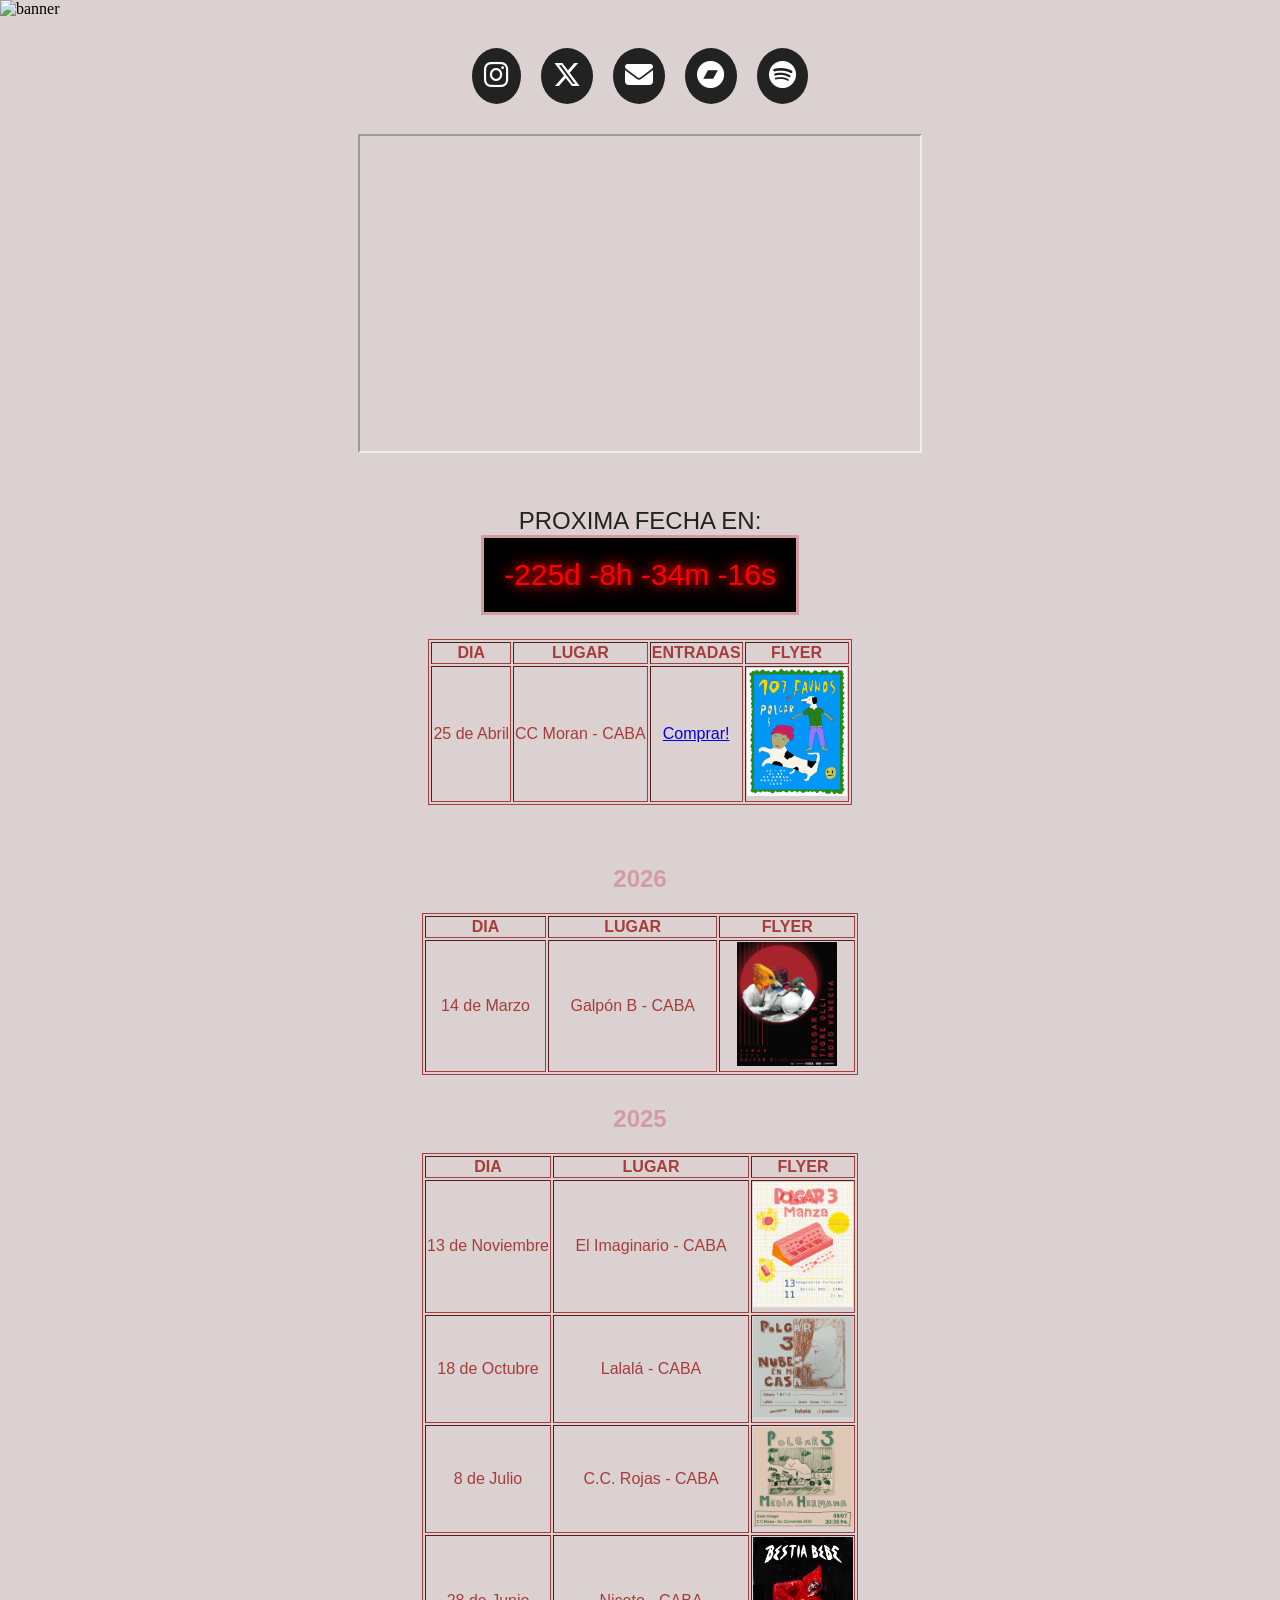
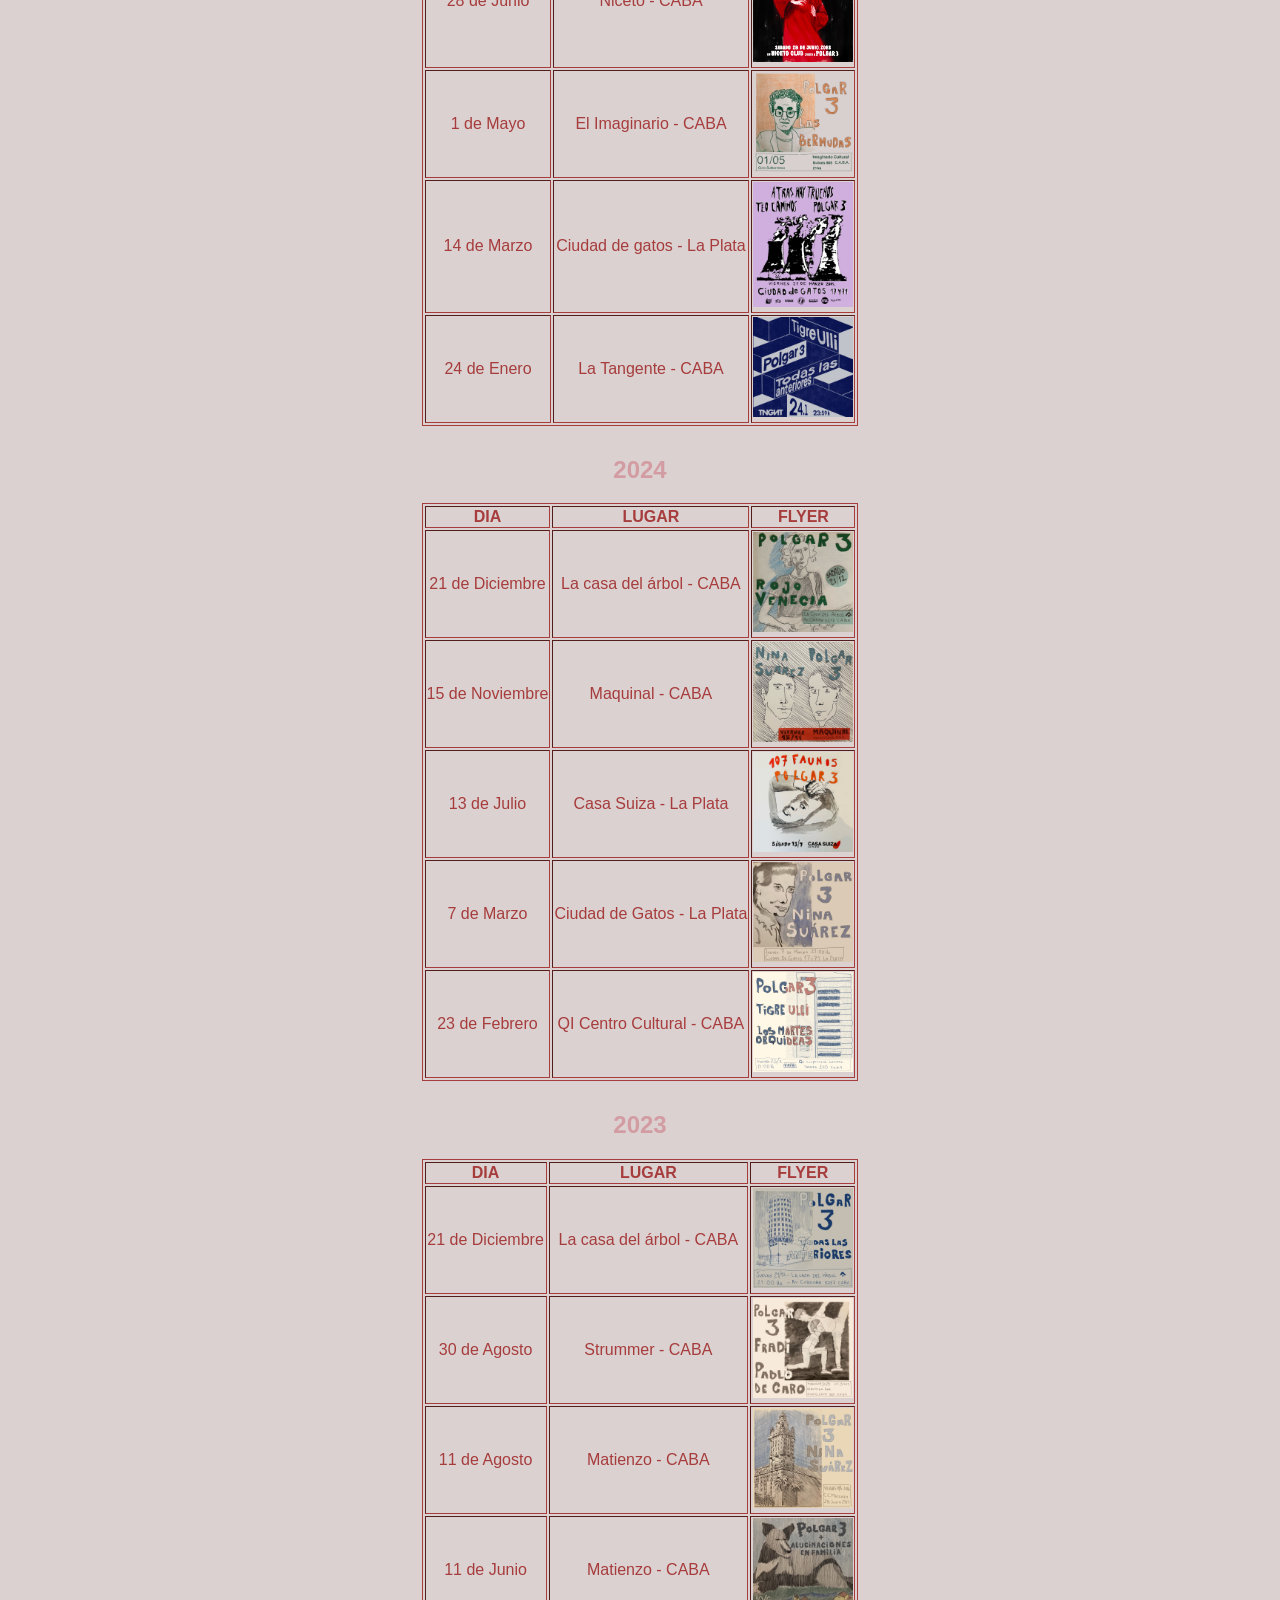
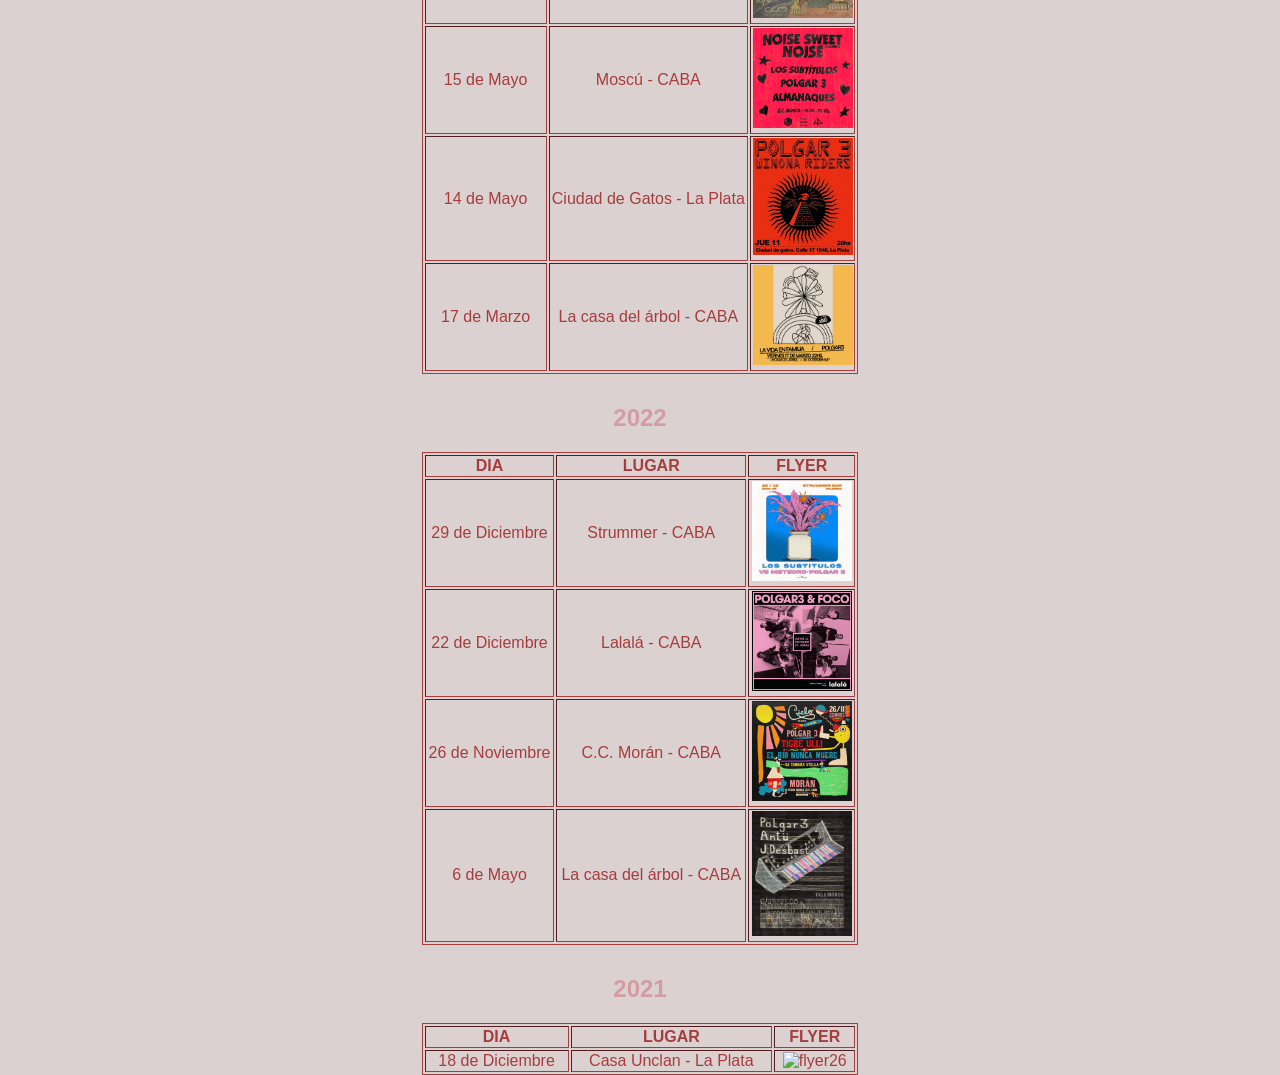
==== index2.html @ f1bb456d "sumé 2022 y 2021" ====
<!DOCTYPE html>
<html lang="en">

<head>
    <meta charset="UTF-8">
    <meta name="viewport" content="width=device-width, initial-scale=1.0">
    <title>Polgar 3</title>
    <link rel="stylesheet" href="estilo2.css">
    <link rel="stylesheet" href="https://cdnjs.cloudflare.com/ajax/libs/font-awesome/6.5.0/css/all.min.css">

</head>

<body>
    <script src="script.js"></script>
    <div>
        <img id="banner" src="banner.JPG" alt="banner">
    </div>

    <div class="redes">
        <a href="https://instagram.com/polgar.tres" target="_blank">
            <i class="fa-brands fa-instagram"></i>
        </a>

        <a href="https://twitter.com/polgar_tres" target="_blank">
            <i class="fa-brands fa-x-twitter"></i>
        </a>

        <a target="_blank" href="index3.html">
            <i class="fa-solid fa-envelope"></i>
        </a>

        <a href="https://polgar3.bandcamp.com/" target="_blank">
            <i class="fa-brands fa-bandcamp"></i>
        </a>

        <a href="https://open.spotify.com/intl-es/artist/4hxR47IyeYpcmrfyCeu3Ju?si=xn0Z8cUGRyeWG4_agH5LMQ"
            target="_blank">
            <i class="fa-brands fa-spotify"></i>
        </a>
    </div>


    <div class="video">

        <iframe id="video" width="560" height="315"
            src="https://www.youtube.com/embed/A4VHdxtrrbM?si=XkeMGormTOlFQx0K"></iframe>

    </div>

    <div class="proxfechas">


        <p>PROXIMA FECHA EN: <span id="contador"></span></p>

        <table border="1" id="tabla">
            <thead>
                <th>DIA</th>
                <th>LUGAR</th>
                <th>ENTRADAS</th>
                <th>FLYER</th>

            </thead>
            <tbody>
                <td>25 de Abril</td>
                <td>CC Moran - CABA</td>
                <td><a target="_blank"
                        href="https://www.passline.com/eventos/107-faunos-polgar-3-musica?srsltid=AfmBOopnYFpbK3uoyn1rzU42f7nCOIQOKu0QcytDnuz6iY1GU3OTq15E">Comprar!</a>
                </td>
                <td><img class="flyer" src="flyer.jpeg" alt="flyer"></td>
            </tbody>
        </table>
    </div>

    <div class="fechasanteriores">
        <h2>2026</h2>
        <table border="1" id="tabla">
            <thead>
                <th>DIA</th>
                <th>LUGAR</th>
                <th>FLYER</th>

            </thead>
            <tbody>
                <td>14 de Marzo</td>
                <td>Galpón B - CABA</td>
                <td><img class="flyer2" src="flyer2.JPG" alt="flyer2"></td>
            </tbody>
        </table>

        <h2>2025</h2>
        <table border="1" id="tabla">
            <thead>
                <th>DIA</th>
                <th>LUGAR</th>
                <th>FLYER</th>
            </thead>
            <tbody>
                <tr>
                    <td>13 de Noviembre</td>
                    <td>El Imaginario - CABA</td>
                    <td><img class="flyer3" src="flyer3.JPG" alt="flyer3"></td>
                </tr>
                <tr>
                    <td>18 de Octubre</td>
                    <td>Lalalá - CABA</td>
                    <td><img class="flyer4" src="flyer4.jpeg" alt="flyer4"></td>
                </tr>
                <tr>
                    <td>8 de Julio</td>
                    <td>C.C. Rojas - CABA</td>
                    <td><img class="flyer5" src="flyer5.png" alt="flyer5"></td>
                </tr>
                <tr>
                    <td>28 de Junio</td>
                    <td>Niceto - CABA</td>
                    <td><img class="flyer6" src="flyer6.JPG" alt="flyer6"></td>
                </tr>
                <tr>
                    <td>1 de Mayo</td>
                    <td>El Imaginario - CABA</td>
                    <td><img class="flyer7" src="flyer7.JPG" alt="flyer7"></td>
                </tr>
                <tr>
                    <td>14 de Marzo</td>
                    <td>Ciudad de gatos - La Plata</td>
                    <td><img class="flyer8" src="flyer8.JPG" alt="flyer8"></td>
                </tr>
                <tr>
                    <td>24 de Enero</td>
                    <td>La Tangente - CABA</td>
                    <td><img class="flyer9" src="flyer9.JPG" alt="flyer9"></td>
                </tr>
            </tbody>
        </table>

        <h2>2024</h2>
        <table border="1" id="tabla">
            <thead>
                <th>DIA</th>
                <th>LUGAR</th>
                <th>FLYER</th>
            </thead>
            <tbody>
                <tr>
                    <td>21 de Diciembre</td>
                    <td>La casa del árbol - CABA</td>
                    <td><img class="flyer10" src="flyer10.PNG" alt="flyer10"></td>
                </tr>
                <tr>
                    <td>15 de Noviembre</td>
                    <td>Maquinal - CABA</td>
                    <td><img class="flyer11" src="flyer11.PNG" alt="flyer11"></td>
                </tr>
                <tr>
                    <td>13 de Julio</td>
                    <td>Casa Suiza - La Plata</td>
                    <td><img class="flyer12" src="flyer12.PNG" alt="flyer12"></td>
                </tr>
                <tr>
                    <td>7 de Marzo</td>
                    <td>Ciudad de Gatos - La Plata</td>
                    <td><img class="flyer13" src="flyer13.PNG" alt="flyer13"></td>
                </tr>
                <tr>
                    <td>23 de Febrero</td>
                    <td>QI Centro Cultural - CABA</td>
                    <td><img class="flyer14" src="flyer14.PNG" alt="flyer14"></td>
                </tr>
            </tbody>
        </table>

        <h2>2023</h2>
        <table border="1" id="tabla">
            <thead>
                <th>DIA</th>
                <th>LUGAR</th>
                <th>FLYER</th>
            </thead>
            <tbody>
                <tr>
                    <td>21 de Diciembre</td>
                    <td>La casa del árbol - CABA</td>
                    <td><img class="flyer15" src="flyer15.PNG" alt="flyer15"></td>
                </tr>
                <tr>
                    <td>30 de Agosto</td>
                    <td>Strummer - CABA</td>
                    <td><img class="flyer16" src="flyer16.JPG" alt="flyer16"></td>
                </tr>
                <tr>
                    <td>11 de Agosto</td>
                    <td>Matienzo - CABA</td>
                    <td><img class="flyer17" src="flyer17.PNG" alt="flyer17"></td>
                </tr>
                <tr>
                    <td>11 de Junio</td>
                    <td>Matienzo - CABA</td>
                    <td><img class="flyer18" src="flyer18.PNG" alt="flyer18"></td>
                </tr>
                <tr>
                    <td>15 de Mayo</td>
                    <td>Moscú - CABA</td>
                    <td><img class="flyer19" src="flyer19.JPG" alt="flyer19"></td>
                </tr><tr>
                    <td>14 de Mayo</td>
                    <td>Ciudad de Gatos - La Plata</td>
                    <td><img class="flyer20" src="flyer20.JPG" alt="flyer20"></td>            
                </tr>
                </tr><tr>
                    <td>17 de Marzo</td>
                    <td>La casa del árbol - CABA</td>
                    <td><img class="flyer21" src="flyer21.JPG" alt="flyer21"></td>            
                </tr>
            </tbody>
            </table>

            <h2>2022</h2>
        <table border="1" id="tabla">
            <thead>
                <th>DIA</th>
                <th>LUGAR</th>
                <th>FLYER</th>
            </thead>
            <tbody>
                <tr>
                    <td>29 de Diciembre</td>
                    <td>Strummer - CABA</td>
                    <td><img class="flyer22" src="flyer22.JPG" alt="flyer22"></td>
                </tr>
                <tr>
                    <td>22 de Diciembre</td>
                    <td>Lalalá - CABA</td>
                    <td><img class="flyer23" src="flyer23.JPG" alt="flyer23"></td>
                </tr>
                <tr>
                    <td>26 de Noviembre</td>
                    <td>C.C. Morán - CABA</td>
                    <td><img class="flyer24" src="flyer24.JPG" alt="flyer24"></td>
                </tr><tr>
                    <td>6 de Mayo</td>
                    <td>La casa del árbol - CABA</td>
                    <td><img class="flyer25" src="flyer25.JPG" alt="flyer25"></td>            
                </tr>
            </tbody>
            </table>
        <h2>2021</h2>
        <table border="1" id="tabla">
            <thead>
                <th>DIA</th>
                <th>LUGAR</th>
                <th>FLYER</th>
            </thead>
            <tbody>
                <tr>
                    <td>18 de Diciembre</td>
                    <td>Casa Unclan - La Plata</td>
                    <td><img class="flyer26" src="flyer26.JPG" alt="flyer26"></td>
                </tr>
                </tbody>
            </table>

    </div>


</body>

</html>
---- estilo2.css ----
body{
    background-color: rgb(219, 209, 209);
    margin: 0;
}
#banner{
  width: 100%;
  height: 180px;
}

.redes{
    display:flex;
    justify-content:center;
    gap:20px;
    margin-top:30px;
}

.redes a{
    font-size:28px;
    color:white;
    text-decoration:none;
    background:#222;
    padding:12px;
    border-radius:50%;
    transition:0.3s;
}

.redes a:hover{
    transform:scale(1.2);
    background:#ff4c60;
}

.video{
    display: flex;
    justify-content: center;
    margin-top: 30px;   
}
.proxfechas{
    display: grid;
    place-content: center;
    color: #ff4c60;
    margin-top: 30px;

}
h2{
    font-family: 'Franklin Gothic Medium', 'Arial Narrow', Arial, sans-serif;
    display: grid;
    place-content: center;
    color: #d39ca3;
    margin-top: 30px;
}
p{
    display: grid;
    place-content: center;
    place-items: center;
    font-family: 'Franklin Gothic Medium', 'Arial Narrow', Arial, sans-serif;
    font-size: x-large;
    color: #222;
}
.fechasanteriores{
    display: grid;
    place-content: center;
    color: #ff4c60;
    margin-top: 30px;
}
#tabla{
    color: rgb(167, 60, 60);
    text-align: center;
    border: 1px solid rgb(167, 60, 60);
    font-family: 'Franklin Gothic Medium', 'Arial Narrow', Arial, sans-serif;
}
.flyer, .flyer1, .flyer2, .flyer3, .flyer4, .flyer5, .flyer6, .flyer7, .flyer8, .flyer9, .flyer10, .flyer11, .flyer12, .flyer13, .flyer14, .flyer15, .flyer16, .flyer17, .flyer18, .flyer19, .flyer20, .flyer21, .flyer22, .flyer23, .flyer24, .flyer25, .flyer26{
    width: 100px;
    height: auto;
    transition: 0.3s ease;
}
.flyer:hover, .flyer2:hover, .flyer3:hover, .flyer4:hover, .flyer5:hover, .flyer6:hover, .flyer7:hover, .flyer8:hover, .flyer9:hover, .flyer10:hover, .flyer11:hover, .flyer12:hover, .flyer13:hover, .flyer14:hover, .flyer15:hover, .flyer16:hover, .flyer17:hover, .flyer18:hover, .flyer19:hover, .flyer20:hover, .flyer21:hover, .flyer22:hover, .flyer23:hover, .flyer24:hover, .flyer25:hover, .flyer26:hover {
  transform: scale(4);
}

#contador {
  font-size: 30px;
  color: #d39ca3;
  background: rgb(0, 0, 0);
  padding: 20px;
  text-align: center;
  border: 3px solid #d39ca3;
  font-family: 'Franklin Gothic Medium', 'Arial Narrow', Arial, sans-serif;
  color: #ff0000;
  text-shadow: 0 0 10px red, 0 0 20px red;
}
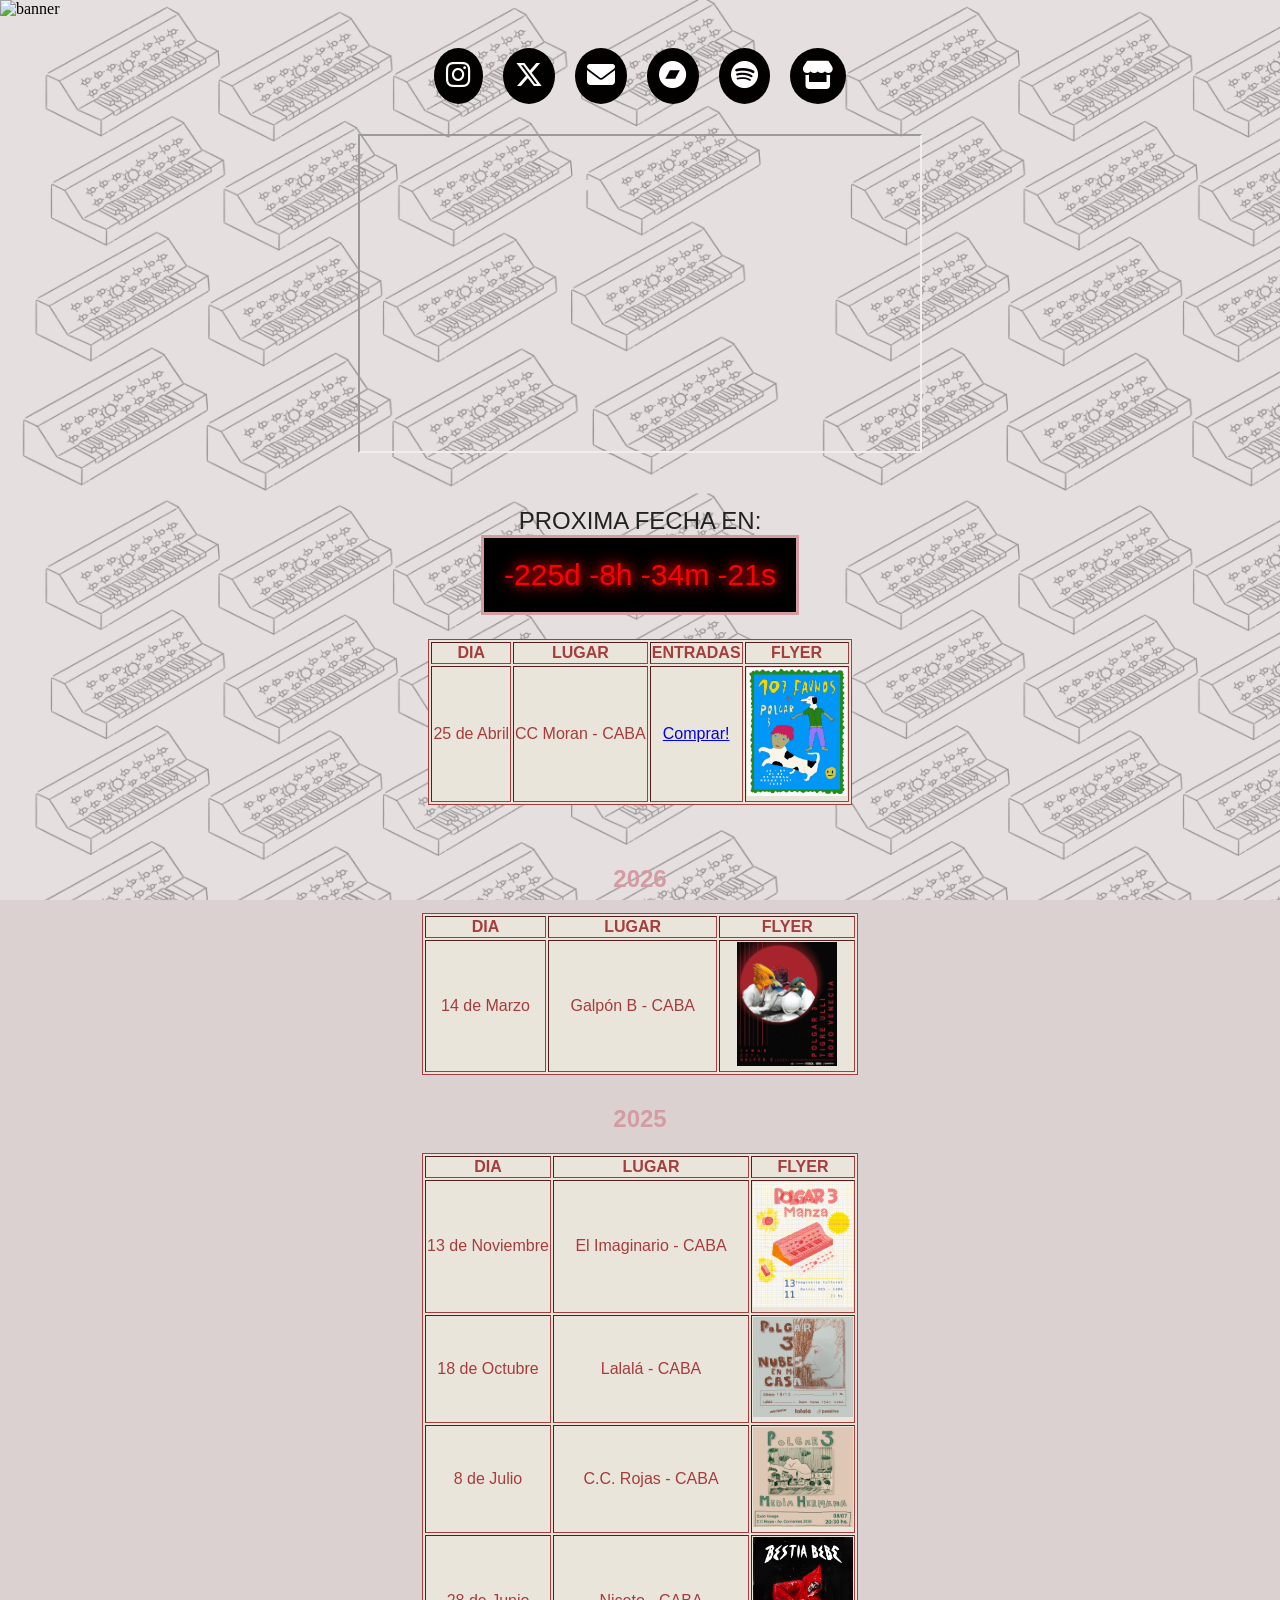
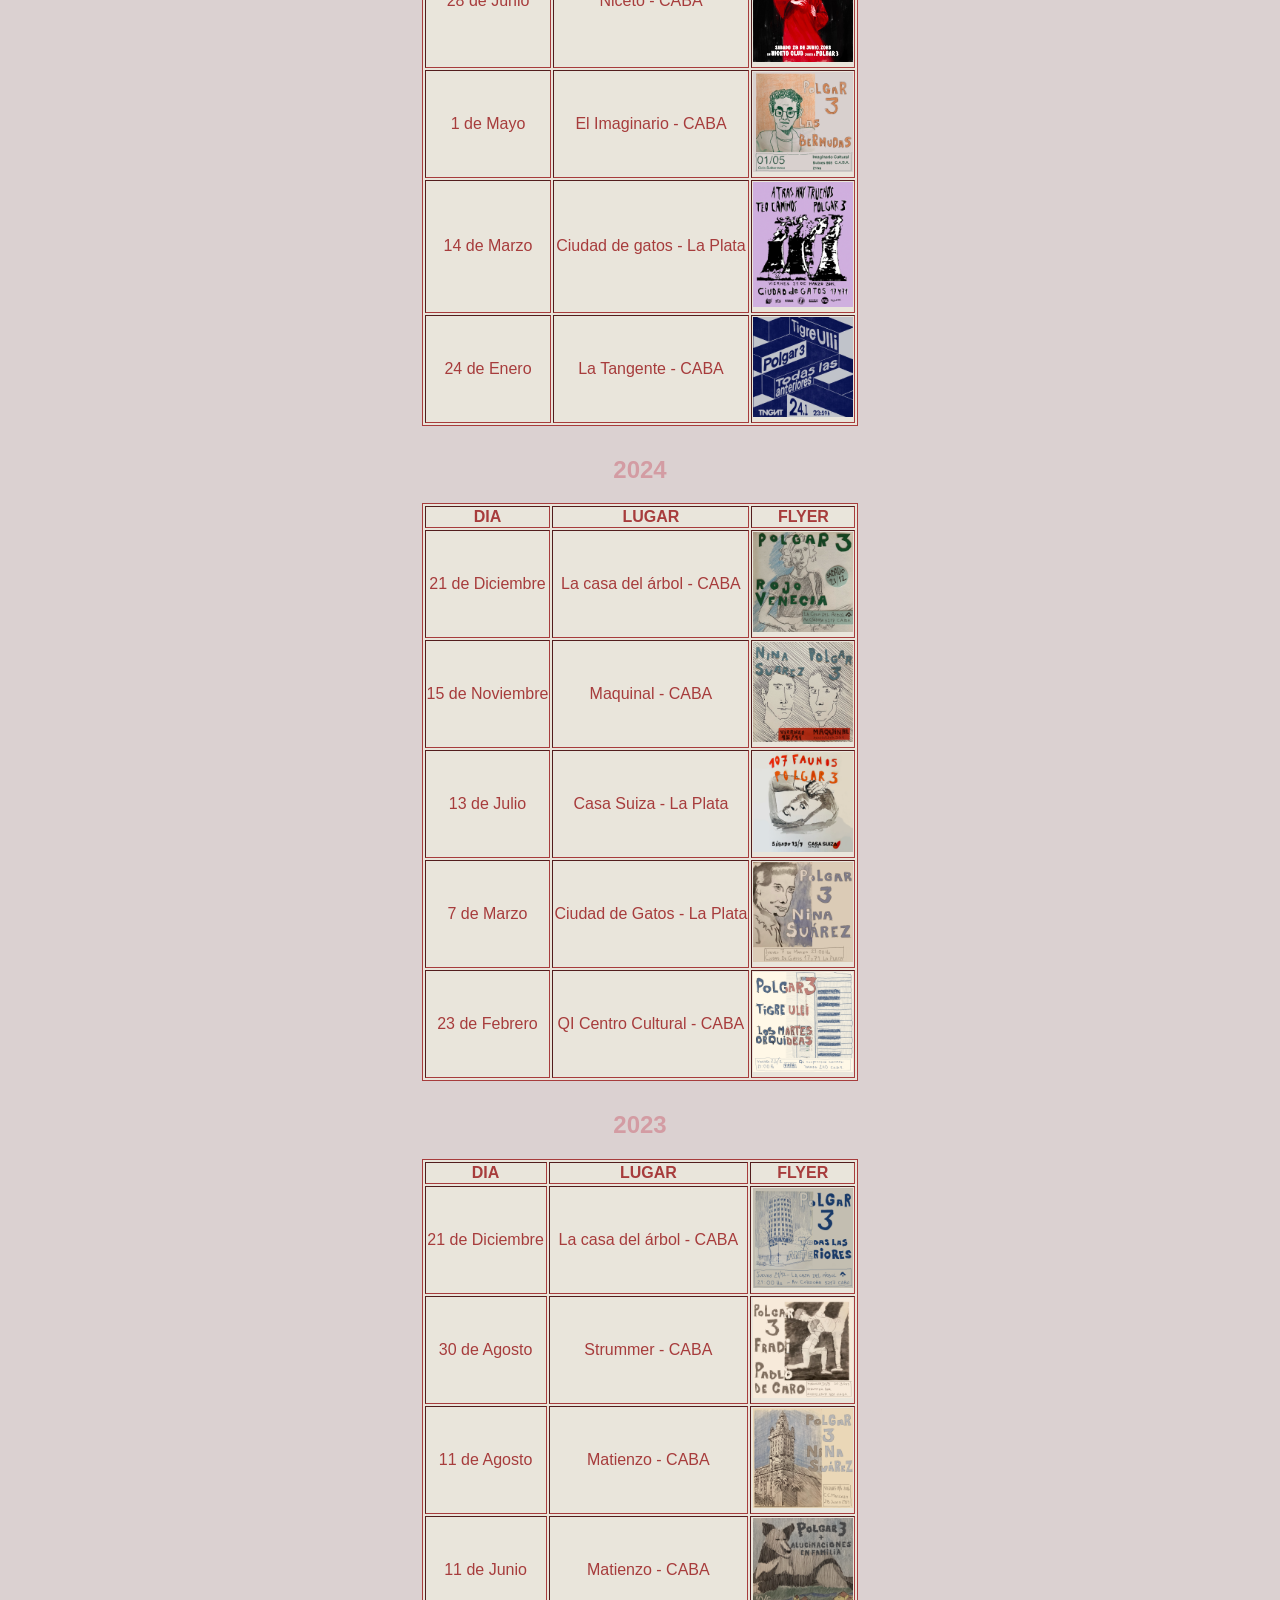
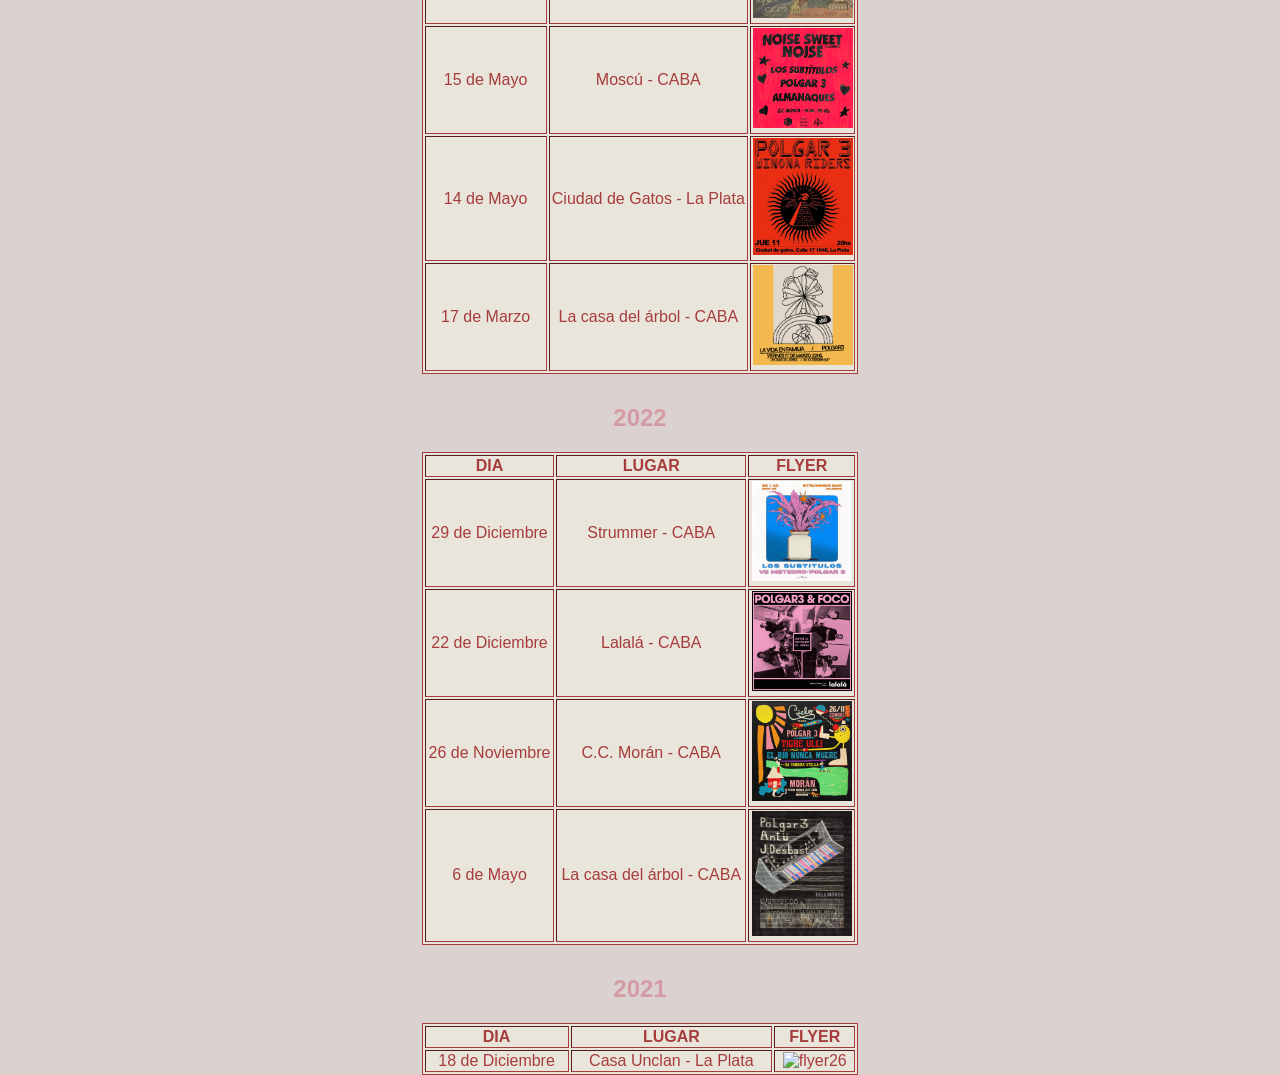
==== commit ebd075ec: "inicio tienda virtual" ====
--- a/index2.html
+++ b/index2.html
@@ -37,6 +37,9 @@
             target="_blank">
             <i class="fa-brands fa-spotify"></i>
         </a>
+        <a href="merch.html" target="_blank">
+        <i class="fa-solid fa-store"></i>
+    </a>
     </div>
 
 
--- a/estilo2.css
+++ b/estilo2.css
@@ -1,54 +1,69 @@
-body{
+body {
     background-color: rgb(219, 209, 209);
-    margin: 0;
+    margin: 0;    
+    background-attachment: fixed;
 }
-#banner{
-  width: 100%;
-  height: 180px;
+body::before {
+  content: "";
+  position: fixed;
+  inset: 0;
+  background-image: url("background.jpg");
+  background-repeat: repeat;
+  background-size: 800px;
+  opacity: 0.3; 
+  z-index: -1;
 }
 
-.redes{
-    display:flex;
-    justify-content:center;
-    gap:20px;
-    margin-top:30px;
+#banner {
+    width: 100%;
+    height: 180px;
 }
 
-.redes a{
-    font-size:28px;
-    color:white;
-    text-decoration:none;
-    background:#222;
-    padding:12px;
-    border-radius:50%;
-    transition:0.3s;
+.redes {
+    display: flex;
+    justify-content: center;
+    gap: 20px;
+    margin-top: 30px;
 }
 
-.redes a:hover{
-    transform:scale(1.2);
-    background:#ff4c60;
+.redes a {
+    font-size: 28px;
+    color: white;
+    text-decoration: none;
+    background: #030000;
+    padding: 12px;
+    border-radius: 50%;
+    transition: 0.3s;
 }
 
-.video{
+.redes a:hover {
+    transform: scale(1.2);
+    background: #ff4c60;
+}
+
+.video {
     display: flex;
     justify-content: center;
-    margin-top: 30px;   
+    margin-top: 30px;
 }
-.proxfechas{
+
+.proxfechas {
     display: grid;
     place-content: center;
     color: #ff4c60;
     margin-top: 30px;
 
 }
-h2{
+
+h2 {
     font-family: 'Franklin Gothic Medium', 'Arial Narrow', Arial, sans-serif;
     display: grid;
     place-content: center;
     color: #d39ca3;
     margin-top: 30px;
 }
-p{
+
+p {
     display: grid;
     place-content: center;
     place-items: center;
@@ -56,35 +71,91 @@
     font-size: x-large;
     color: #222;
 }
-.fechasanteriores{
+
+.fechasanteriores {
     display: grid;
     place-content: center;
     color: #ff4c60;
     margin-top: 30px;
 }
-#tabla{
+
+#tabla {
+    background-color: rgb(233, 229, 219);
     color: rgb(167, 60, 60);
     text-align: center;
     border: 1px solid rgb(167, 60, 60);
     font-family: 'Franklin Gothic Medium', 'Arial Narrow', Arial, sans-serif;
 }
-.flyer, .flyer1, .flyer2, .flyer3, .flyer4, .flyer5, .flyer6, .flyer7, .flyer8, .flyer9, .flyer10, .flyer11, .flyer12, .flyer13, .flyer14, .flyer15, .flyer16, .flyer17, .flyer18, .flyer19, .flyer20, .flyer21, .flyer22, .flyer23, .flyer24, .flyer25, .flyer26{
+
+.flyer,
+.flyer1,
+.flyer2,
+.flyer3,
+.flyer4,
+.flyer5,
+.flyer6,
+.flyer7,
+.flyer8,
+.flyer9,
+.flyer10,
+.flyer11,
+.flyer12,
+.flyer13,
+.flyer14,
+.flyer15,
+.flyer16,
+.flyer17,
+.flyer18,
+.flyer19,
+.flyer20,
+.flyer21,
+.flyer22,
+.flyer23,
+.flyer24,
+.flyer25,
+.flyer26 {
     width: 100px;
     height: auto;
     transition: 0.3s ease;
 }
-.flyer:hover, .flyer2:hover, .flyer3:hover, .flyer4:hover, .flyer5:hover, .flyer6:hover, .flyer7:hover, .flyer8:hover, .flyer9:hover, .flyer10:hover, .flyer11:hover, .flyer12:hover, .flyer13:hover, .flyer14:hover, .flyer15:hover, .flyer16:hover, .flyer17:hover, .flyer18:hover, .flyer19:hover, .flyer20:hover, .flyer21:hover, .flyer22:hover, .flyer23:hover, .flyer24:hover, .flyer25:hover, .flyer26:hover {
-  transform: scale(4);
+
+.flyer:hover,
+.flyer2:hover,
+.flyer3:hover,
+.flyer4:hover,
+.flyer5:hover,
+.flyer6:hover,
+.flyer7:hover,
+.flyer8:hover,
+.flyer9:hover,
+.flyer10:hover,
+.flyer11:hover,
+.flyer12:hover,
+.flyer13:hover,
+.flyer14:hover,
+.flyer15:hover,
+.flyer16:hover,
+.flyer17:hover,
+.flyer18:hover,
+.flyer19:hover,
+.flyer20:hover,
+.flyer21:hover,
+.flyer22:hover,
+.flyer23:hover,
+.flyer24:hover,
+.flyer25:hover,
+.flyer26:hover {
+    transform: scale(4);
 }
 
 #contador {
-  font-size: 30px;
-  color: #d39ca3;
-  background: rgb(0, 0, 0);
-  padding: 20px;
-  text-align: center;
-  border: 3px solid #d39ca3;
-  font-family: 'Franklin Gothic Medium', 'Arial Narrow', Arial, sans-serif;
-  color: #ff0000;
-  text-shadow: 0 0 10px red, 0 0 20px red;
+    font-size: 30px;
+    color: #d39ca3;
+    background: rgb(0, 0, 0);
+    padding: 20px;
+    text-align: center;
+    border: 3px solid #d39ca3;
+    font-family: 'Franklin Gothic Medium', 'Arial Narrow', Arial, sans-serif;
+    color: #ff0000;
+    text-shadow: 0 0 10px red, 0 0 20px red;
 }
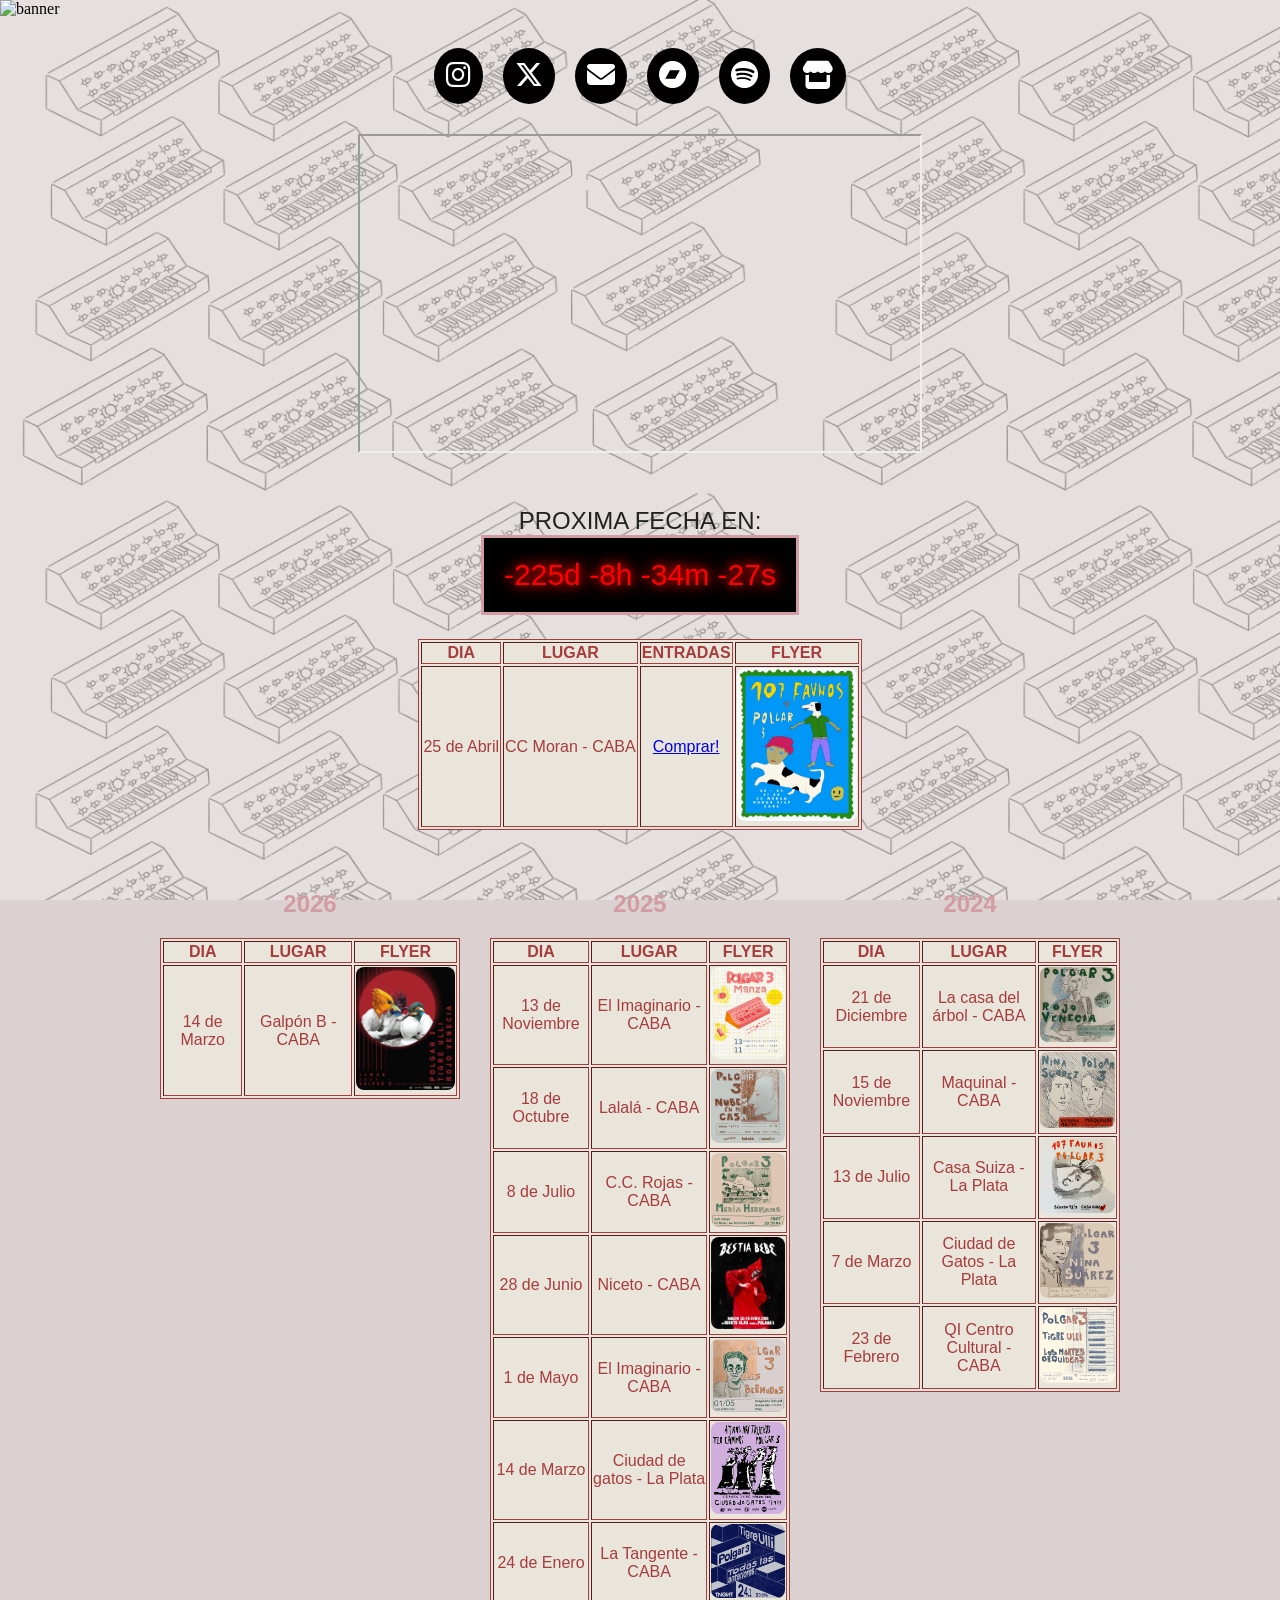
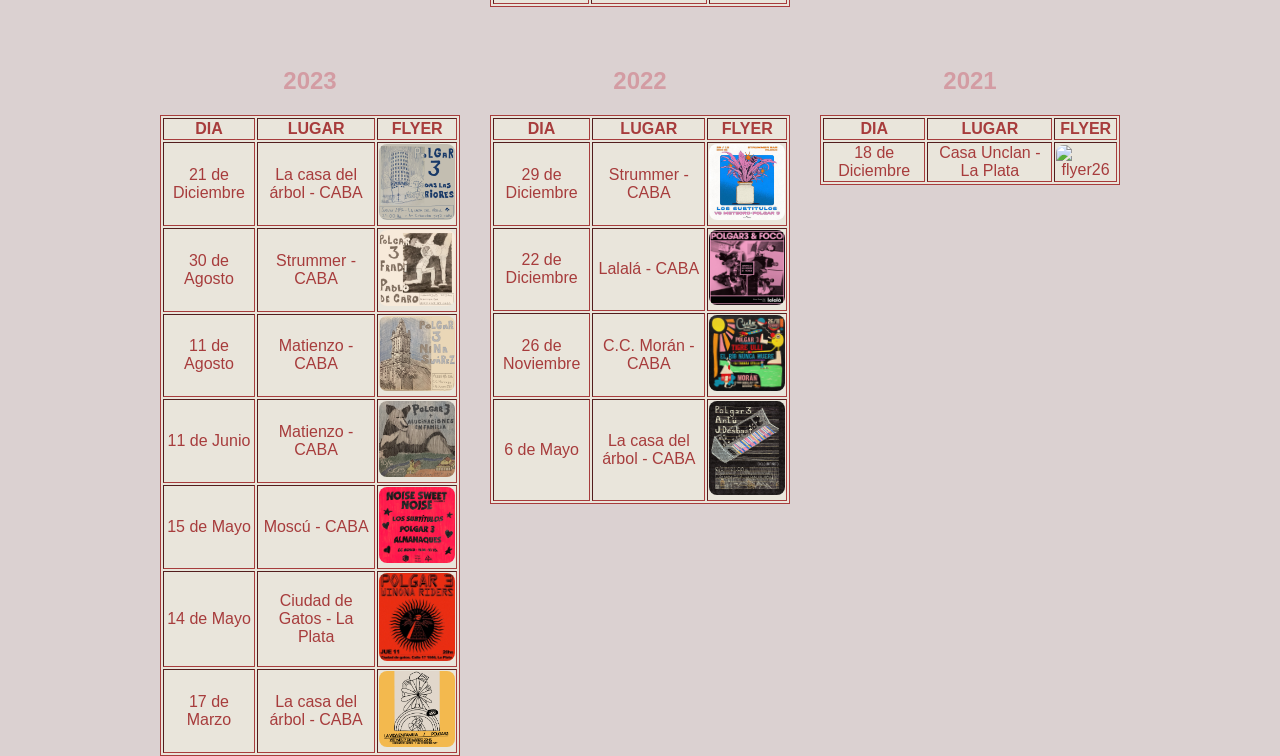
==== commit 4cf09c39: "modificacion tabla" ====
--- a/index2.html
+++ b/index2.html
@@ -38,8 +38,8 @@
             <i class="fa-brands fa-spotify"></i>
         </a>
         <a href="merch.html" target="_blank">
-        <i class="fa-solid fa-store"></i>
-    </a>
+            <i class="fa-solid fa-store"></i>
+        </a>
     </div>
 
 
@@ -75,194 +75,213 @@
     </div>
 
     <div class="fechasanteriores">
-        <h2>2026</h2>
-        <table border="1" id="tabla">
-            <thead>
-                <th>DIA</th>
-                <th>LUGAR</th>
-                <th>FLYER</th>
-
-            </thead>
-            <tbody>
-                <td>14 de Marzo</td>
-                <td>Galpón B - CABA</td>
-                <td><img class="flyer2" src="flyer2.JPG" alt="flyer2"></td>
-            </tbody>
-        </table>
-
-        <h2>2025</h2>
-        <table border="1" id="tabla">
-            <thead>
-                <th>DIA</th>
-                <th>LUGAR</th>
-                <th>FLYER</th>
-            </thead>
-            <tbody>
-                <tr>
-                    <td>13 de Noviembre</td>
-                    <td>El Imaginario - CABA</td>
-                    <td><img class="flyer3" src="flyer3.JPG" alt="flyer3"></td>
-                </tr>
-                <tr>
-                    <td>18 de Octubre</td>
-                    <td>Lalalá - CABA</td>
-                    <td><img class="flyer4" src="flyer4.jpeg" alt="flyer4"></td>
-                </tr>
-                <tr>
-                    <td>8 de Julio</td>
-                    <td>C.C. Rojas - CABA</td>
-                    <td><img class="flyer5" src="flyer5.png" alt="flyer5"></td>
-                </tr>
-                <tr>
-                    <td>28 de Junio</td>
-                    <td>Niceto - CABA</td>
-                    <td><img class="flyer6" src="flyer6.JPG" alt="flyer6"></td>
-                </tr>
-                <tr>
-                    <td>1 de Mayo</td>
-                    <td>El Imaginario - CABA</td>
-                    <td><img class="flyer7" src="flyer7.JPG" alt="flyer7"></td>
-                </tr>
-                <tr>
+
+        <div class="bloque">
+            <h2>2026</h2>
+            <table border="1" id="tabla">
+                <thead>
+                    <th>DIA</th>
+                    <th>LUGAR</th>
+                    <th>FLYER</th>
+
+                </thead>
+                <tbody>
                     <td>14 de Marzo</td>
-                    <td>Ciudad de gatos - La Plata</td>
-                    <td><img class="flyer8" src="flyer8.JPG" alt="flyer8"></td>
-                </tr>
-                <tr>
-                    <td>24 de Enero</td>
-                    <td>La Tangente - CABA</td>
-                    <td><img class="flyer9" src="flyer9.JPG" alt="flyer9"></td>
-                </tr>
-            </tbody>
-        </table>
-
-        <h2>2024</h2>
-        <table border="1" id="tabla">
-            <thead>
-                <th>DIA</th>
-                <th>LUGAR</th>
-                <th>FLYER</th>
-            </thead>
-            <tbody>
-                <tr>
-                    <td>21 de Diciembre</td>
-                    <td>La casa del árbol - CABA</td>
-                    <td><img class="flyer10" src="flyer10.PNG" alt="flyer10"></td>
-                </tr>
-                <tr>
-                    <td>15 de Noviembre</td>
-                    <td>Maquinal - CABA</td>
-                    <td><img class="flyer11" src="flyer11.PNG" alt="flyer11"></td>
-                </tr>
-                <tr>
-                    <td>13 de Julio</td>
-                    <td>Casa Suiza - La Plata</td>
-                    <td><img class="flyer12" src="flyer12.PNG" alt="flyer12"></td>
-                </tr>
-                <tr>
-                    <td>7 de Marzo</td>
-                    <td>Ciudad de Gatos - La Plata</td>
-                    <td><img class="flyer13" src="flyer13.PNG" alt="flyer13"></td>
-                </tr>
-                <tr>
-                    <td>23 de Febrero</td>
-                    <td>QI Centro Cultural - CABA</td>
-                    <td><img class="flyer14" src="flyer14.PNG" alt="flyer14"></td>
-                </tr>
-            </tbody>
-        </table>
-
-        <h2>2023</h2>
-        <table border="1" id="tabla">
-            <thead>
-                <th>DIA</th>
-                <th>LUGAR</th>
-                <th>FLYER</th>
-            </thead>
-            <tbody>
-                <tr>
-                    <td>21 de Diciembre</td>
-                    <td>La casa del árbol - CABA</td>
-                    <td><img class="flyer15" src="flyer15.PNG" alt="flyer15"></td>
-                </tr>
-                <tr>
-                    <td>30 de Agosto</td>
-                    <td>Strummer - CABA</td>
-                    <td><img class="flyer16" src="flyer16.JPG" alt="flyer16"></td>
-                </tr>
-                <tr>
-                    <td>11 de Agosto</td>
-                    <td>Matienzo - CABA</td>
-                    <td><img class="flyer17" src="flyer17.PNG" alt="flyer17"></td>
-                </tr>
-                <tr>
-                    <td>11 de Junio</td>
-                    <td>Matienzo - CABA</td>
-                    <td><img class="flyer18" src="flyer18.PNG" alt="flyer18"></td>
-                </tr>
-                <tr>
-                    <td>15 de Mayo</td>
-                    <td>Moscú - CABA</td>
-                    <td><img class="flyer19" src="flyer19.JPG" alt="flyer19"></td>
-                </tr><tr>
-                    <td>14 de Mayo</td>
-                    <td>Ciudad de Gatos - La Plata</td>
-                    <td><img class="flyer20" src="flyer20.JPG" alt="flyer20"></td>            
-                </tr>
-                </tr><tr>
-                    <td>17 de Marzo</td>
-                    <td>La casa del árbol - CABA</td>
-                    <td><img class="flyer21" src="flyer21.JPG" alt="flyer21"></td>            
-                </tr>
-            </tbody>
-            </table>
-
-            <h2>2022</h2>
-        <table border="1" id="tabla">
-            <thead>
-                <th>DIA</th>
-                <th>LUGAR</th>
-                <th>FLYER</th>
-            </thead>
-            <tbody>
-                <tr>
-                    <td>29 de Diciembre</td>
-                    <td>Strummer - CABA</td>
-                    <td><img class="flyer22" src="flyer22.JPG" alt="flyer22"></td>
-                </tr>
-                <tr>
-                    <td>22 de Diciembre</td>
-                    <td>Lalalá - CABA</td>
-                    <td><img class="flyer23" src="flyer23.JPG" alt="flyer23"></td>
-                </tr>
-                <tr>
-                    <td>26 de Noviembre</td>
-                    <td>C.C. Morán - CABA</td>
-                    <td><img class="flyer24" src="flyer24.JPG" alt="flyer24"></td>
-                </tr><tr>
-                    <td>6 de Mayo</td>
-                    <td>La casa del árbol - CABA</td>
-                    <td><img class="flyer25" src="flyer25.JPG" alt="flyer25"></td>            
-                </tr>
-            </tbody>
-            </table>
-        <h2>2021</h2>
-        <table border="1" id="tabla">
-            <thead>
-                <th>DIA</th>
-                <th>LUGAR</th>
-                <th>FLYER</th>
-            </thead>
-            <tbody>
-                <tr>
-                    <td>18 de Diciembre</td>
-                    <td>Casa Unclan - La Plata</td>
-                    <td><img class="flyer26" src="flyer26.JPG" alt="flyer26"></td>
-                </tr>
+                    <td>Galpón B - CABA</td>
+                    <td><img class="flyer2" src="flyer2.JPG" alt="flyer2"></td>
                 </tbody>
-            </table>
-
-    </div>
+                </table>
+             </div>
+
+                <div class="bloque">
+                    <h2>2025</h2>
+                    <table border="1" id="tabla">
+                        <thead>
+                            <th>DIA</th>
+                            <th>LUGAR</th>
+                            <th>FLYER</th>
+                        </thead>
+                        <tbody>
+                            <tr>
+                                <td>13 de Noviembre</td>
+                                <td>El Imaginario - CABA</td>
+                                <td><img class="flyer3" src="flyer3.JPG" alt="flyer3"></td>
+                            </tr>
+                            <tr>
+                                <td>18 de Octubre</td>
+                                <td>Lalalá - CABA</td>
+                                <td><img class="flyer4" src="flyer4.jpeg" alt="flyer4"></td>
+                            </tr>
+                            <tr>
+                                <td>8 de Julio</td>
+                                <td>C.C. Rojas - CABA</td>
+                                <td><img class="flyer5" src="flyer5.png" alt="flyer5"></td>
+                            </tr>
+                            <tr>
+                                <td>28 de Junio</td>
+                                <td>Niceto - CABA</td>
+                                <td><img class="flyer6" src="flyer6.JPG" alt="flyer6"></td>
+                            </tr>
+                            <tr>
+                                <td>1 de Mayo</td>
+                                <td>El Imaginario - CABA</td>
+                                <td><img class="flyer7" src="flyer7.JPG" alt="flyer7"></td>
+                            </tr>
+                            <tr>
+                                <td>14 de Marzo</td>
+                                <td>Ciudad de gatos - La Plata</td>
+                                <td><img class="flyer8" src="flyer8.JPG" alt="flyer8"></td>
+                            </tr>
+                            <tr>
+                                <td>24 de Enero</td>
+                                <td>La Tangente - CABA</td>
+                                <td><img class="flyer9" src="flyer9.JPG" alt="flyer9"></td>
+                            </tr>
+                        </tbody>
+                    </table>
+                </div>
+
+                <div class="bloque">
+                    <h2>2024</h2>
+                    <table border="1" id="tabla">
+                        <thead>
+                            <th>DIA</th>
+                            <th>LUGAR</th>
+                            <th>FLYER</th>
+                        </thead>
+                        <tbody>
+                            <tr>
+                                <td>21 de Diciembre</td>
+                                <td>La casa del árbol - CABA</td>
+                                <td><img class="flyer10" src="flyer10.PNG" alt="flyer10"></td>
+                            </tr>
+                            <tr>
+                                <td>15 de Noviembre</td>
+                                <td>Maquinal - CABA</td>
+                                <td><img class="flyer11" src="flyer11.PNG" alt="flyer11"></td>
+                            </tr>
+                            <tr>
+                                <td>13 de Julio</td>
+                                <td>Casa Suiza - La Plata</td>
+                                <td><img class="flyer12" src="flyer12.PNG" alt="flyer12"></td>
+                            </tr>
+                            <tr>
+                                <td>7 de Marzo</td>
+                                <td>Ciudad de Gatos - La Plata</td>
+                                <td><img class="flyer13" src="flyer13.PNG" alt="flyer13"></td>
+                            </tr>
+                            <tr>
+                                <td>23 de Febrero</td>
+                                <td>QI Centro Cultural - CABA</td>
+                                <td><img class="flyer14" src="flyer14.PNG" alt="flyer14"></td>
+                            </tr>
+                        </tbody>
+                    </table>
+                </div>
+
+
+                <div class="bloque">
+                    <h2>2023</h2>
+                <table border="1" id="tabla">
+                    <thead>
+                        <th>DIA</th>
+                        <th>LUGAR</th>
+                        <th>FLYER</th>
+                    </thead>
+                    <tbody>
+                        <tr>
+                            <td>21 de Diciembre</td>
+                            <td>La casa del árbol - CABA</td>
+                            <td><img class="flyer15" src="flyer15.PNG" alt="flyer15"></td>
+                        </tr>
+                        <tr>
+                            <td>30 de Agosto</td>
+                            <td>Strummer - CABA</td>
+                            <td><img class="flyer16" src="flyer16.JPG" alt="flyer16"></td>
+                        </tr>
+                        <tr>
+                            <td>11 de Agosto</td>
+                            <td>Matienzo - CABA</td>
+                            <td><img class="flyer17" src="flyer17.PNG" alt="flyer17"></td>
+                        </tr>
+                        <tr>
+                            <td>11 de Junio</td>
+                            <td>Matienzo - CABA</td>
+                            <td><img class="flyer18" src="flyer18.PNG" alt="flyer18"></td>
+                        </tr>
+                        <tr>
+                            <td>15 de Mayo</td>
+                            <td>Moscú - CABA</td>
+                            <td><img class="flyer19" src="flyer19.JPG" alt="flyer19"></td>
+                        </tr>
+                        <tr>
+                            <td>14 de Mayo</td>
+                            <td>Ciudad de Gatos - La Plata</td>
+                            <td><img class="flyer20" src="flyer20.JPG" alt="flyer20"></td>
+                        </tr>
+                        </tr>
+                        <tr>
+                            <td>17 de Marzo</td>
+                            <td>La casa del árbol - CABA</td>
+                            <td><img class="flyer21" src="flyer21.JPG" alt="flyer21"></td>
+                        </tr>
+                    </tbody>
+                </table>
+                </div>
+
+                <div class="bloque">
+                    <h2>2022</h2>
+                <table border="1" id="tabla">
+                    <thead>
+                        <th>DIA</th>
+                        <th>LUGAR</th>
+                        <th>FLYER</th>
+                    </thead>
+                    <tbody>
+                        <tr>
+                            <td>29 de Diciembre</td>
+                            <td>Strummer - CABA</td>
+                            <td><img class="flyer22" src="flyer22.JPG" alt="flyer22"></td>
+                        </tr>
+                        <tr>
+                            <td>22 de Diciembre</td>
+                            <td>Lalalá - CABA</td>
+                            <td><img class="flyer23" src="flyer23.JPG" alt="flyer23"></td>
+                        </tr>
+                        <tr>
+                            <td>26 de Noviembre</td>
+                            <td>C.C. Morán - CABA</td>
+                            <td><img class="flyer24" src="flyer24.JPG" alt="flyer24"></td>
+                        </tr>
+                        <tr>
+                            <td>6 de Mayo</td>
+                            <td>La casa del árbol - CABA</td>
+                            <td><img class="flyer25" src="flyer25.JPG" alt="flyer25"></td>
+                        </tr>
+                    </tbody>
+                </table>
+                </div>
+
+                <div class="bloque">
+                    <h2>2021</h2>
+                <table border="1" id="tabla">
+                    <thead>
+                        <th>DIA</th>
+                        <th>LUGAR</th>
+                        <th>FLYER</th>
+                    </thead>
+                    <tbody>
+                        <tr>
+                            <td>18 de Diciembre</td>
+                            <td>Casa Unclan - La Plata</td>
+                            <td><img class="flyer26" src="flyer26.JPG" alt="flyer26"></td>
+                        </tr>
+                    </tbody>
+                </table>
+                </div>
+
+        </div>
+
 
 
 </body>
--- a/estilo2.css
+++ b/estilo2.css
@@ -114,9 +114,11 @@
 .flyer24,
 .flyer25,
 .flyer26 {
-    width: 100px;
+    width: 100%;
     height: auto;
     transition: 0.3s ease;
+  max-width: 120px;
+  border-radius: 8px;
 }
 
 .flyer:hover,
@@ -158,4 +160,34 @@
     font-family: 'Franklin Gothic Medium', 'Arial Narrow', Arial, sans-serif;
     color: #ff0000;
     text-shadow: 0 0 10px red, 0 0 20px red;
-}+}
+.fechasanteriores {
+  display: flex;
+  flex-wrap: wrap; /* baja si no entra */
+  gap: 30px;
+  justify-content: center;
+}
+
+.bloque {
+  width: 300px;
+  text-align: center;
+}
+
+.tabla {
+  width: 100%;
+  border-collapse: collapse;
+  background-color: #111;
+  color: white;
+  border-radius: 10px;
+  overflow: hidden;
+}
+
+.tabla th {
+  background-color: #222;
+  padding: 10px;
+}
+
+.tabla td {
+  padding: 8px;
+  border-top: 1px solid #333;
+}
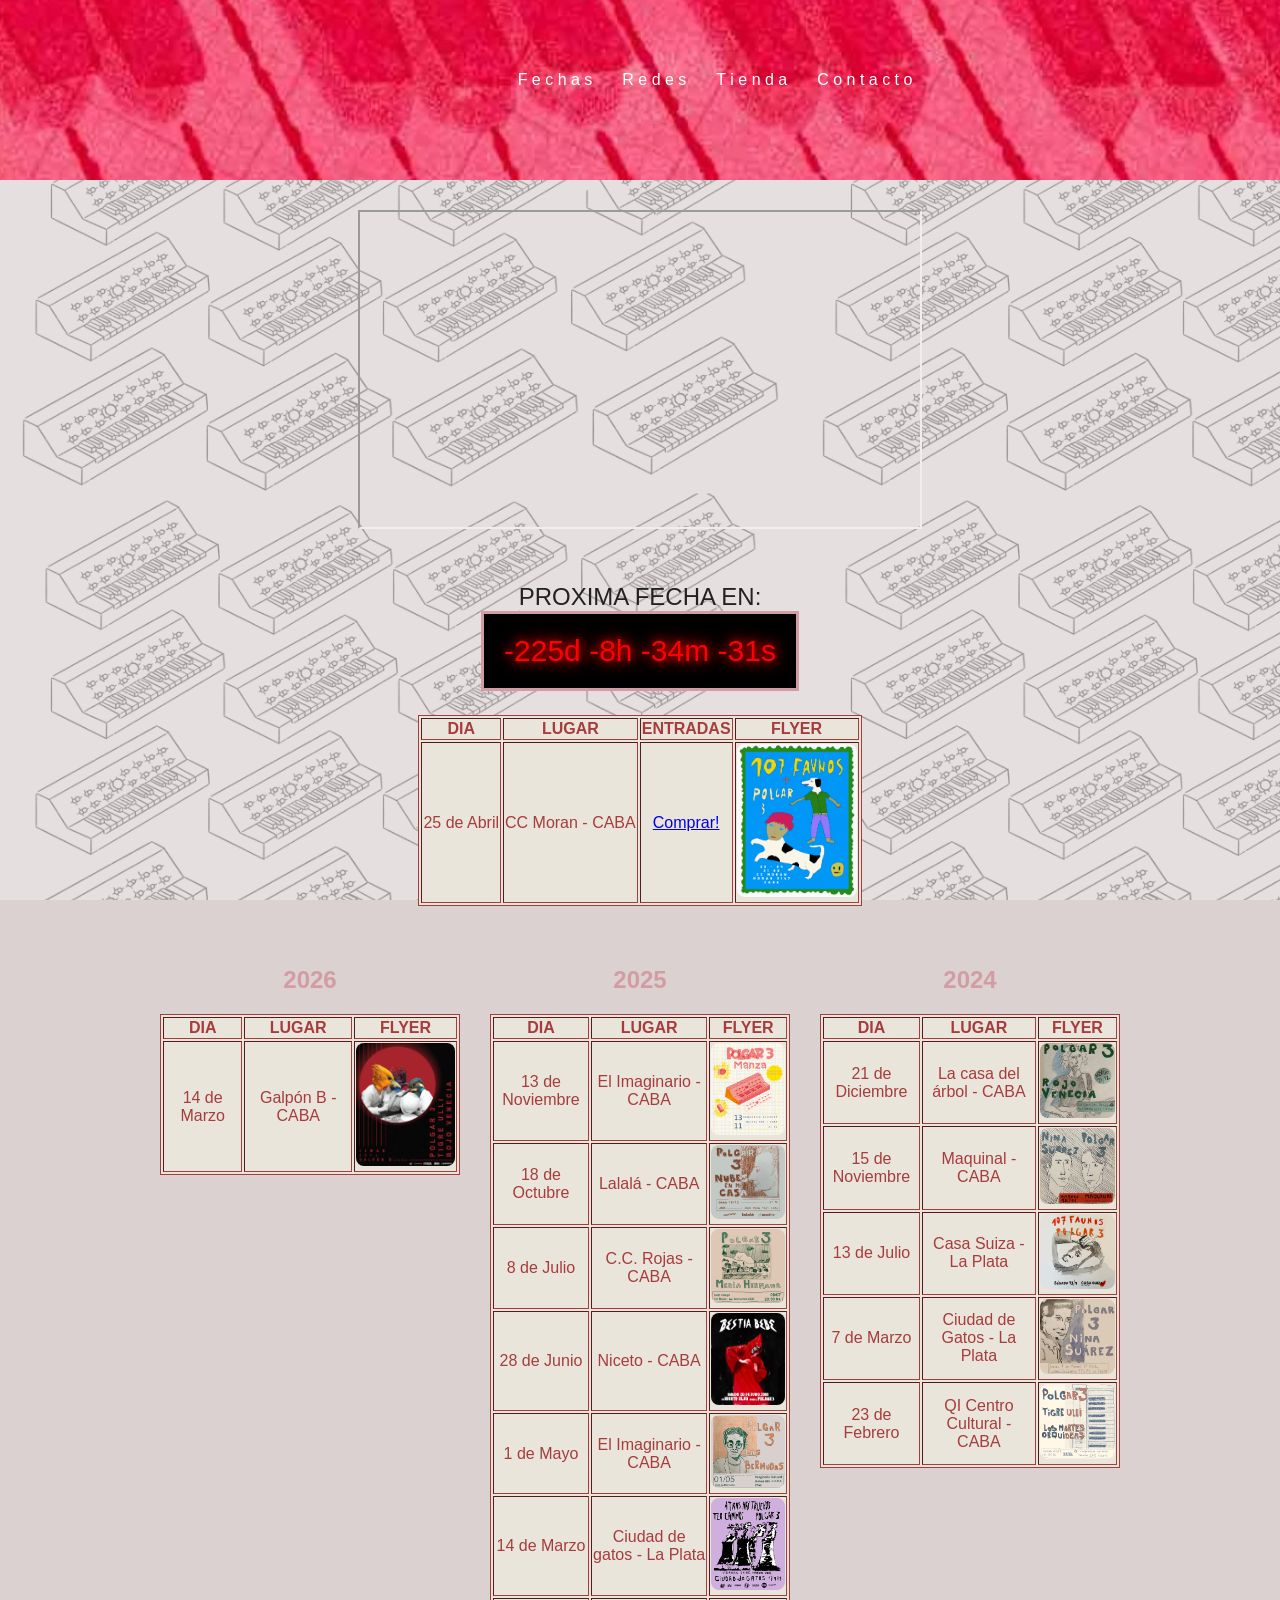
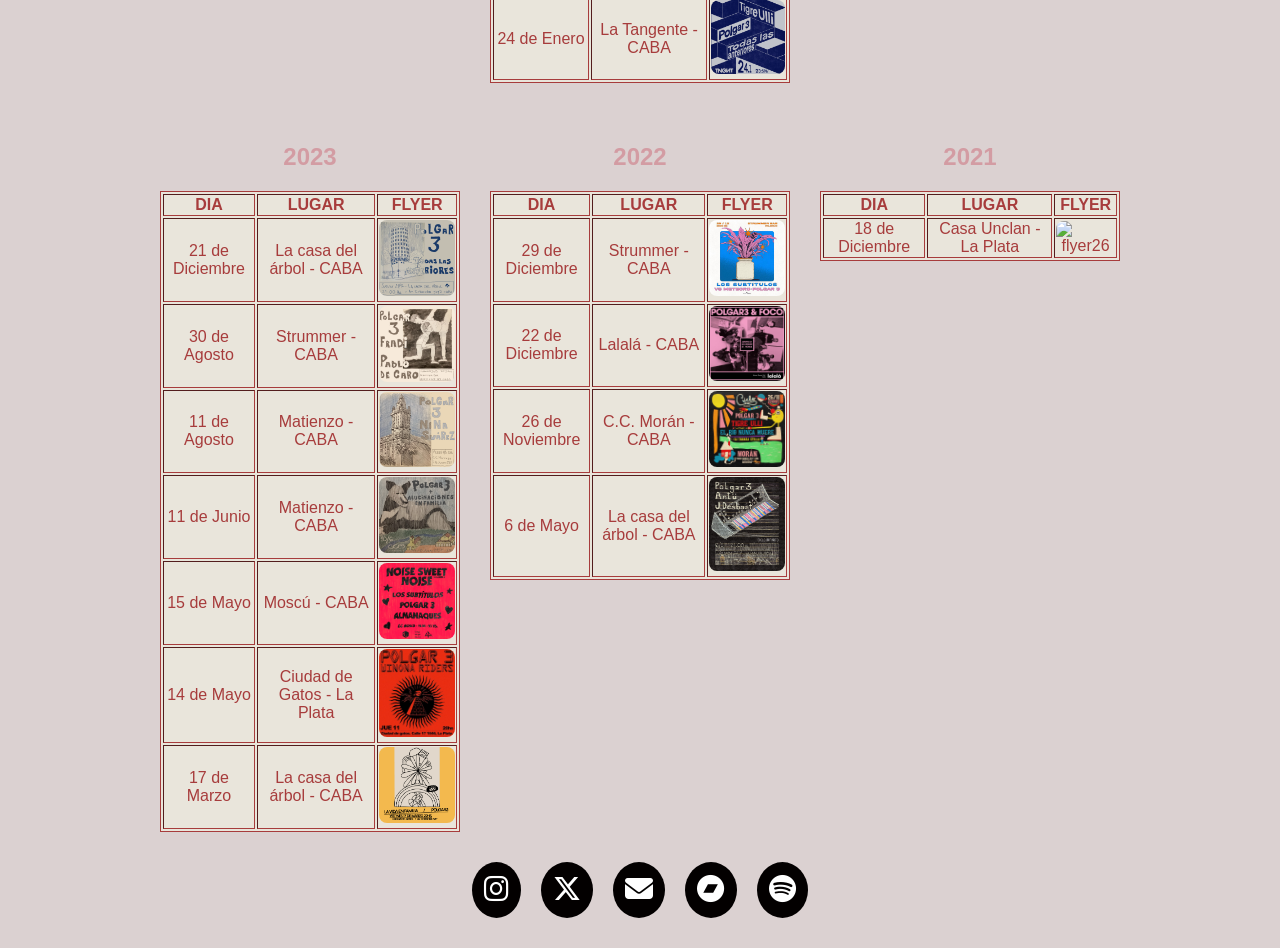
==== commit f976c651: "avance banner" ====
--- a/index2.html
+++ b/index2.html
@@ -10,37 +10,25 @@
 
 </head>
 
+<header class="banner">
+  
+  <nav class="navbar">
+    <ul>
+      <li><a href="#fechas">F e c h a s</a></li>
+      <li><a href="#redes">R e d e s</a></li>
+      <li><a href="merch.html">T i e n d a</a></li>
+      <li><a href="index3.html">C o n t a c t o</a></li>
+    </ul>
+  </nav>
+
+  <div class="contenido-banner">
+    
+  </div>
+
+</header>
 <body>
     <script src="script.js"></script>
-    <div>
-        <img id="banner" src="banner.JPG" alt="banner">
-    </div>
-
-    <div class="redes">
-        <a href="https://instagram.com/polgar.tres" target="_blank">
-            <i class="fa-brands fa-instagram"></i>
-        </a>
-
-        <a href="https://twitter.com/polgar_tres" target="_blank">
-            <i class="fa-brands fa-x-twitter"></i>
-        </a>
-
-        <a target="_blank" href="index3.html">
-            <i class="fa-solid fa-envelope"></i>
-        </a>
-
-        <a href="https://polgar3.bandcamp.com/" target="_blank">
-            <i class="fa-brands fa-bandcamp"></i>
-        </a>
-
-        <a href="https://open.spotify.com/intl-es/artist/4hxR47IyeYpcmrfyCeu3Ju?si=xn0Z8cUGRyeWG4_agH5LMQ"
-            target="_blank">
-            <i class="fa-brands fa-spotify"></i>
-        </a>
-        <a href="merch.html" target="_blank">
-            <i class="fa-solid fa-store"></i>
-        </a>
-    </div>
+      
 
 
     <div class="video">
@@ -50,7 +38,7 @@
 
     </div>
 
-    <div class="proxfechas">
+    <div class="proxfechas" id="fechas">
 
 
         <p>PROXIMA FECHA EN: <span id="contador"></span></p>
@@ -283,6 +271,33 @@
         </div>
 
 
+        <footer>
+<div class="redes" id="redes">
+        <a href="https://instagram.com/polgar.tres" target="_blank">
+            <i class="fa-brands fa-instagram"></i>
+        </a>
+
+        <a href="https://twitter.com/polgar_tres" target="_blank">
+            <i class="fa-brands fa-x-twitter"></i>
+        </a>
+
+        <a target="_blank" href="index3.html">
+            <i class="fa-solid fa-envelope"></i>
+        </a>
+
+        <a href="https://polgar3.bandcamp.com/" target="_blank">
+            <i class="fa-brands fa-bandcamp"></i>
+        </a>
+
+        <a href="https://open.spotify.com/intl-es/artist/4hxR47IyeYpcmrfyCeu3Ju?si=xn0Z8cUGRyeWG4_agH5LMQ"
+            target="_blank">
+            <i class="fa-brands fa-spotify"></i>
+        </a>
+        
+    </div>
+
+        </footer>
+
 
 </body>
 
--- a/estilo2.css
+++ b/estilo2.css
@@ -14,9 +14,46 @@
   z-index: -1;
 }
 
-#banner {
-    width: 100%;
-    height: 180px;
+.banner {
+  position: relative;
+  background-image: url("banner.jpg");
+  background-size: cover;
+  background-position: center;
+  height: 180px;
+  width: 100%;
+}
+
+/* Navbar encima */
+.navbar {
+  position: absolute;
+  top: 0;
+  left: 0;
+  width: 100%;
+  padding: 55px;
+  display: flex;
+  justify-content: center;
+  font-family: 'Franklin Gothic Medium', 'Arial Narrow', Arial, sans-serif;
+  
+}
+
+.navbar ul {
+  list-style: none;
+  display: flex;
+  gap: 30px;
+}
+
+.navbar a {
+  color: white;
+  text-decoration: none;
+}
+
+/* Contenido del banner */
+.contenido-banner {
+  display: flex;
+  justify-content: center;
+  align-items: center;
+  height: 100%;
+  color: white;
 }
 
 .redes {
@@ -24,6 +61,7 @@
     justify-content: center;
     gap: 20px;
     margin-top: 30px;
+    margin-bottom: 30px;
 }
 
 .redes a {
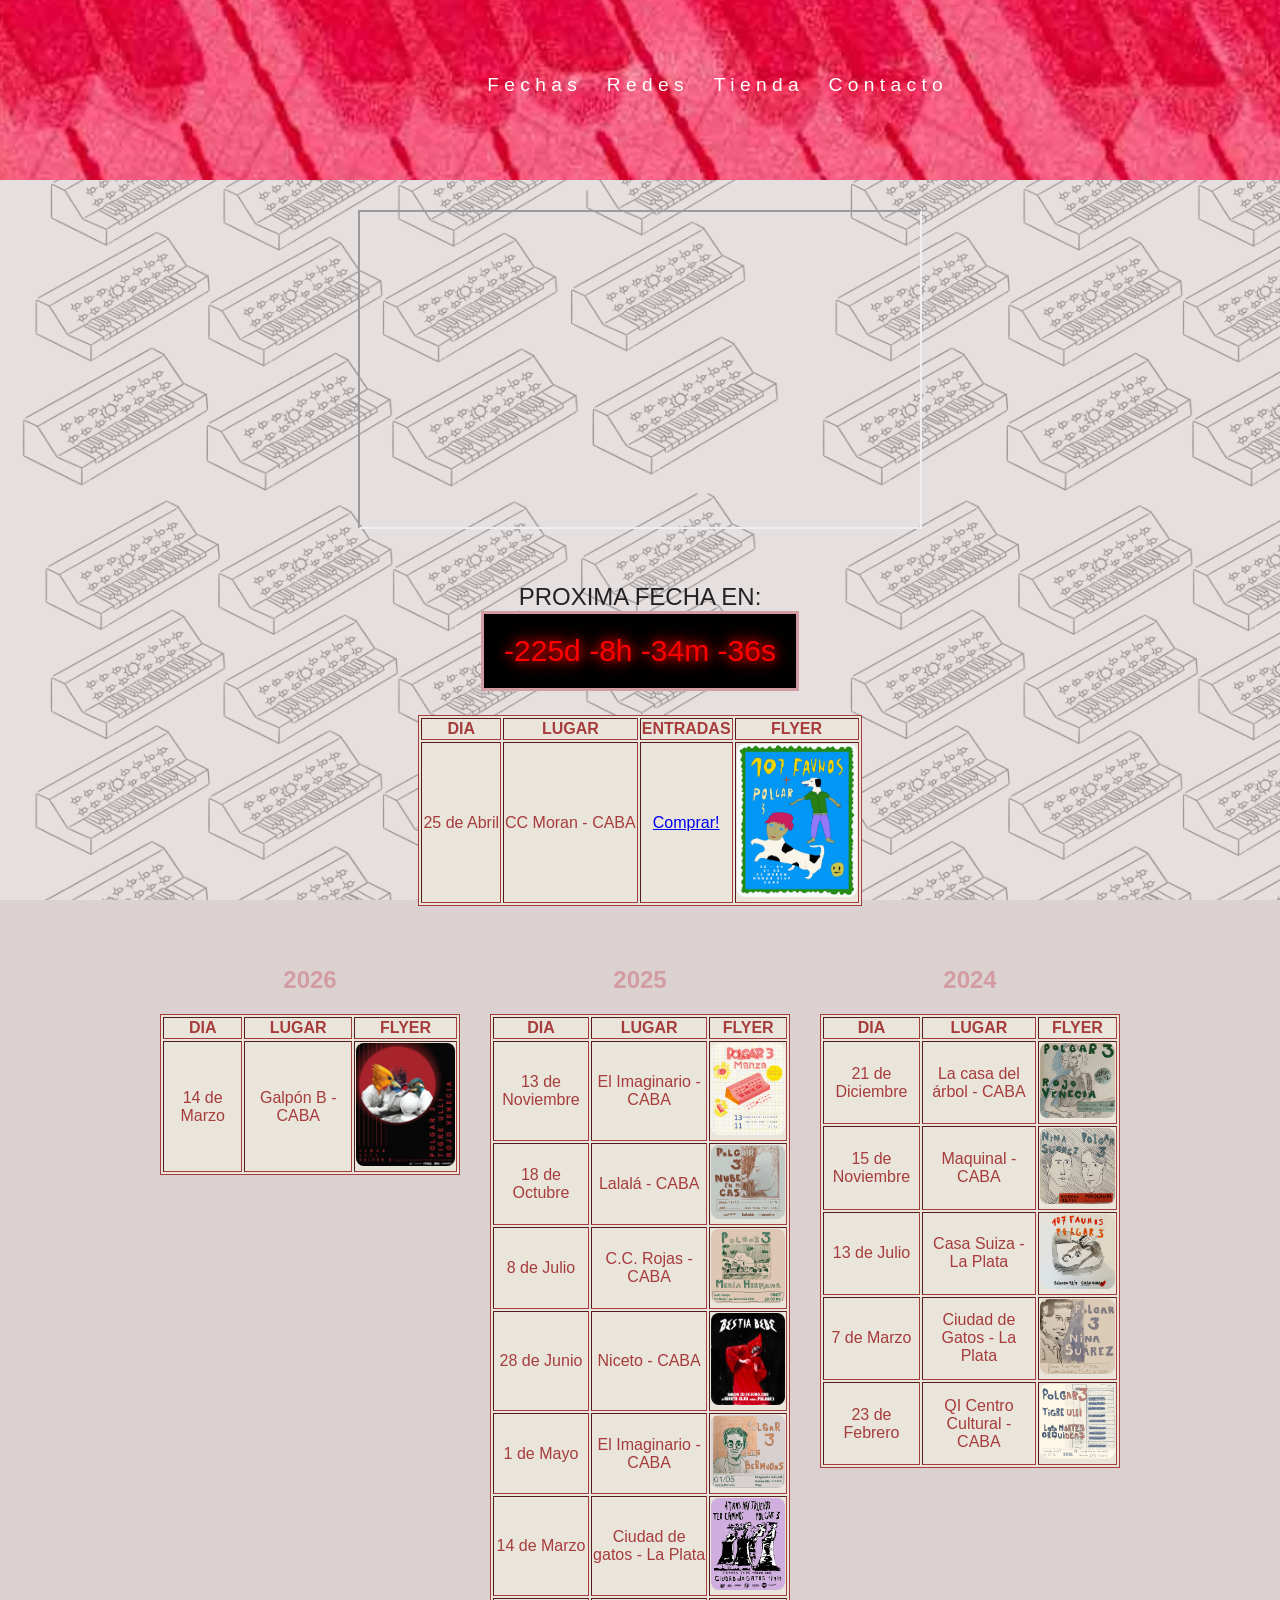
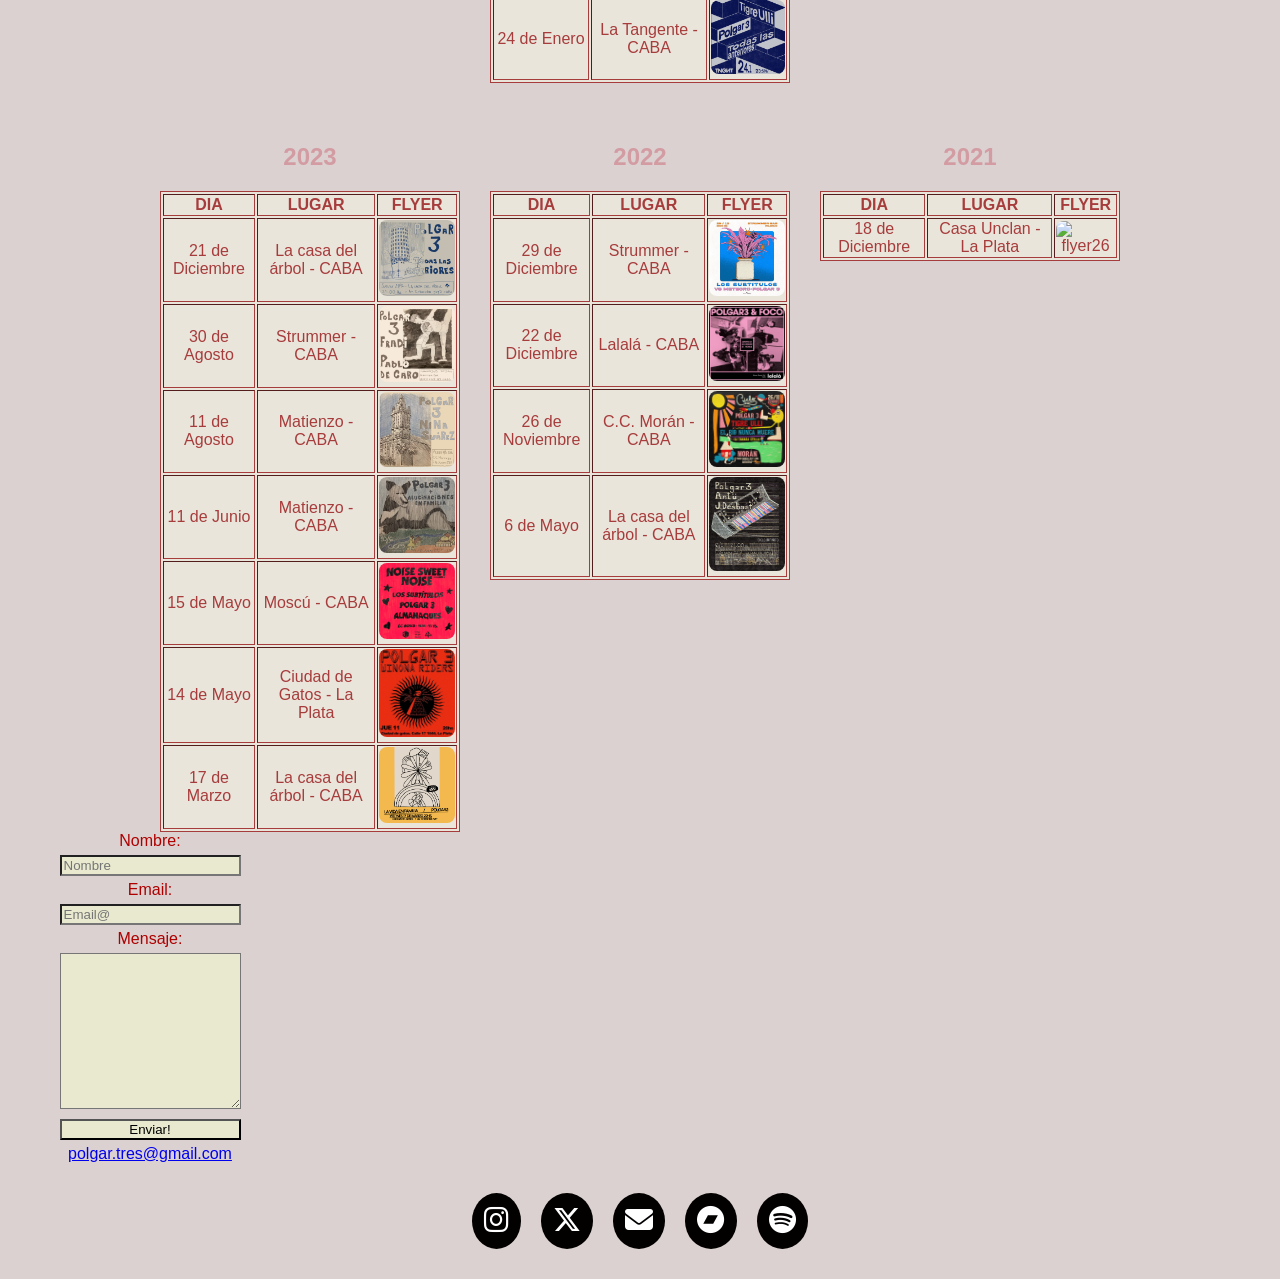
==== commit edb047d4: "intento reubicar Contacto, falta css" ====
--- a/index2.html
+++ b/index2.html
@@ -269,7 +269,27 @@
                 </div>
 
         </div>
-
+        
+<div class="bloque">
+    <form id="formulario" target="_blank">
+        
+        <label for="form-nombre">Nombre:</label>
+        <input type="text" placeholder="Nombre" name="Nombre" id="form-nombre">
+
+        <label for="form-email">Email:</label>
+        <input type="text" name="Email" placeholder="Email@" id="form-email">
+
+        <label for="form-mensaje">Mensaje:</label>
+        <textarea name="Mensaje" id="form-mensaje"></textarea>
+
+        <input type="submit" value="Enviar!">
+
+        <li>
+            <a href="polgar.tres@gmail.com">polgar.tres@gmail.com</a></li>
+
+
+    </form>
+</div>
 
         <footer>
 <div class="redes" id="redes">
--- a/estilo2.css
+++ b/estilo2.css
@@ -33,7 +33,7 @@
   display: flex;
   justify-content: center;
   font-family: 'Franklin Gothic Medium', 'Arial Narrow', Arial, sans-serif;
-  
+  font-size: larger ;
 }
 
 .navbar ul {
@@ -229,3 +229,21 @@
   padding: 8px;
   border-top: 1px solid #333;
 }
+#form-mensaje{
+    resize: vertical;
+    height: 150px;
+}
+#formulario{
+    display: grid;
+    place-content: center;
+    font-family: 'Franklin Gothic Medium', 'Arial Narrow', Arial, sans-serif;
+    color: rgb(175, 0, 0);
+}
+#formulario>input, #formulario>textarea{
+    background-color: rgb(233, 233, 207);
+    margin: 5px;
+}
+li{
+    display: grid;
+    place-content: center;
+}
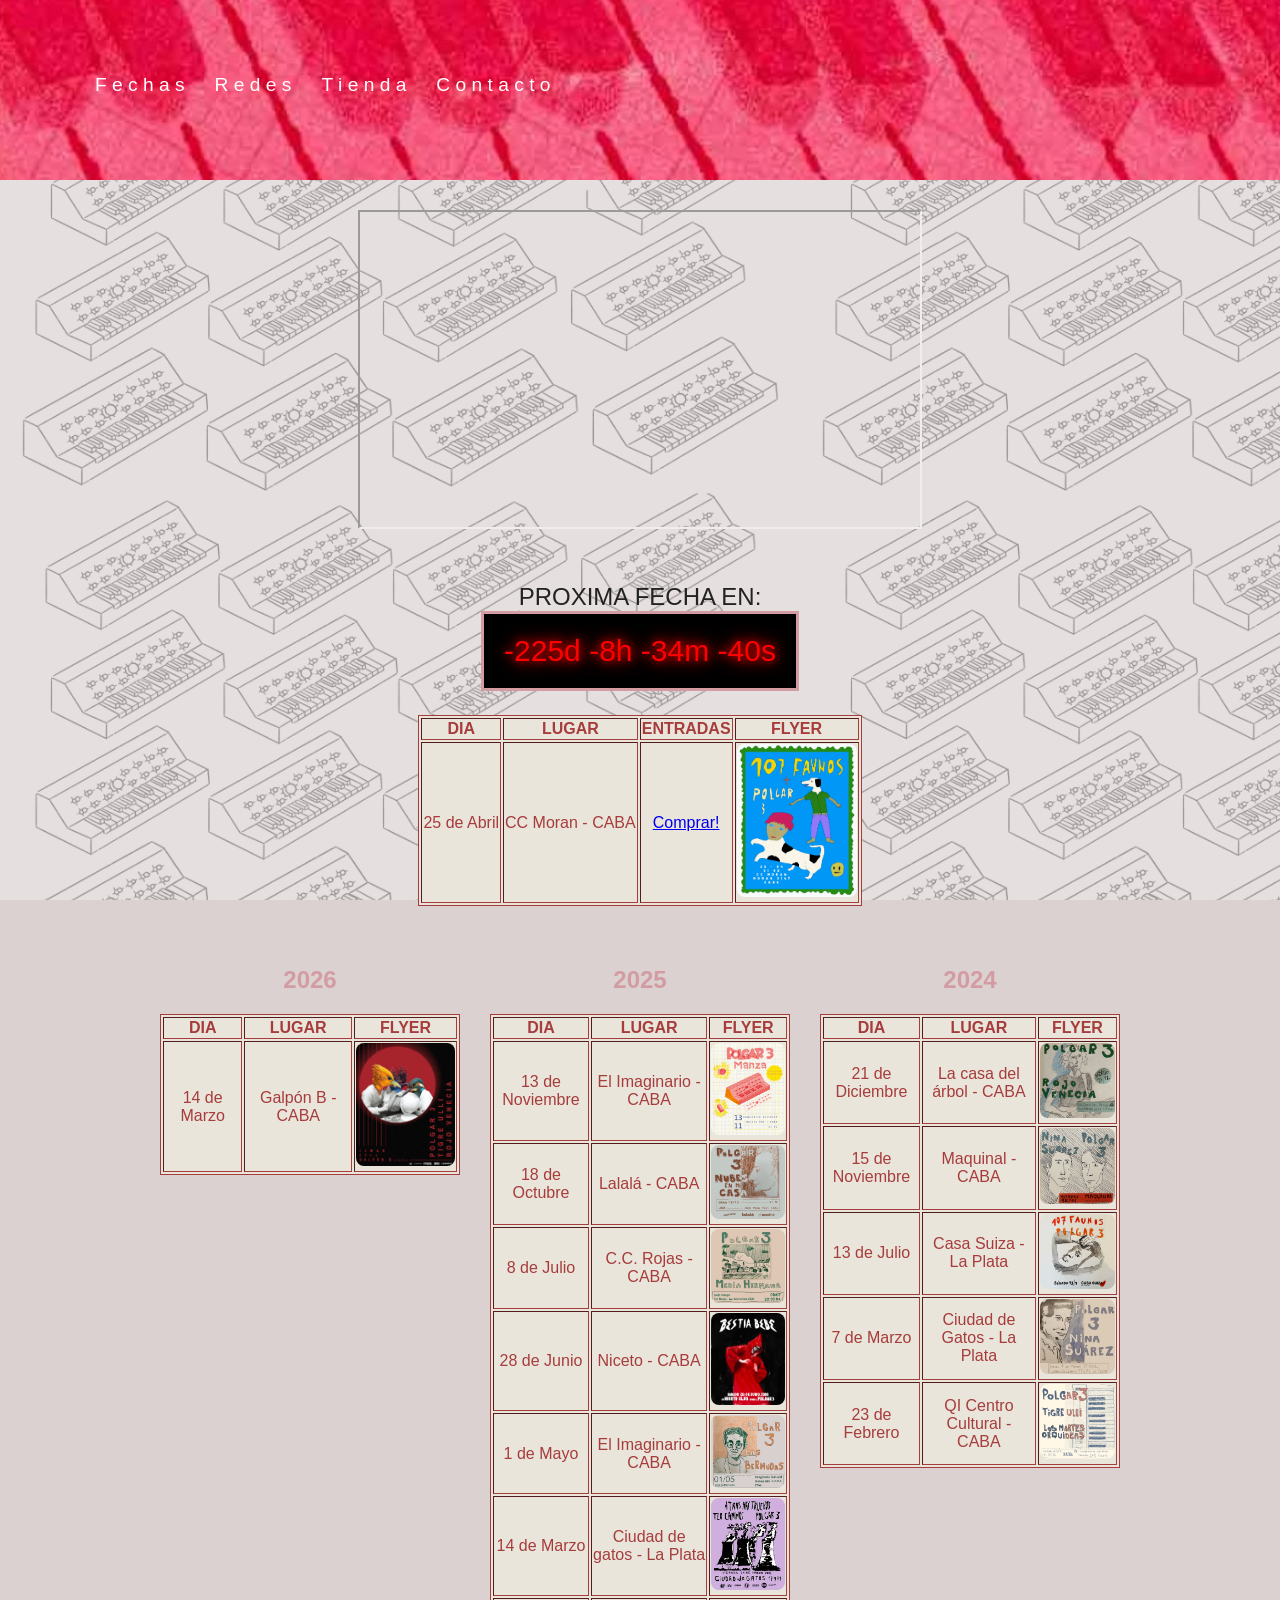
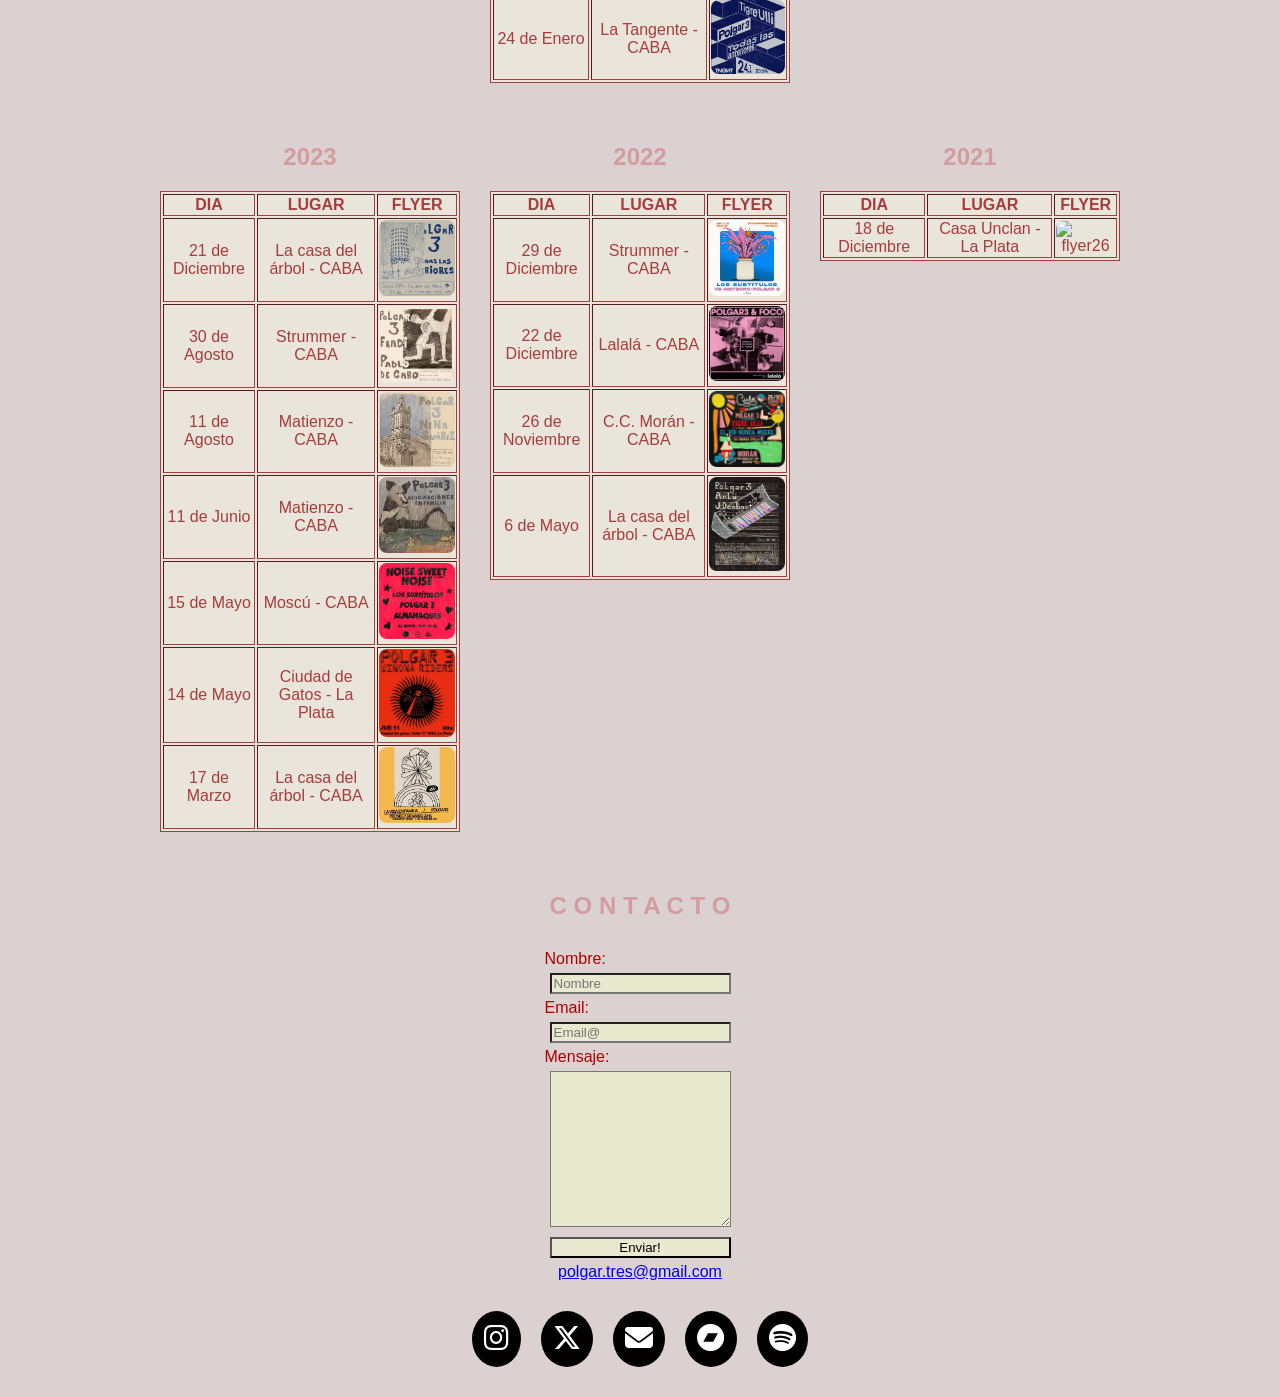
==== commit f41139db: "cambie contacto, merch, banner" ====
--- a/index2.html
+++ b/index2.html
@@ -17,7 +17,7 @@
       <li><a href="#fechas">F e c h a s</a></li>
       <li><a href="#redes">R e d e s</a></li>
       <li><a href="merch.html">T i e n d a</a></li>
-      <li><a href="index3.html">C o n t a c t o</a></li>
+      <li><a href="#formulario">C o n t a c t o</a></li>
     </ul>
   </nav>
 
@@ -270,7 +270,8 @@
 
         </div>
         
-<div class="bloque">
+<div class="form">
+    <h2>C O N T A C T O</h2>
     <form id="formulario" target="_blank">
         
         <label for="form-nombre">Nombre:</label>
--- a/estilo2.css
+++ b/estilo2.css
@@ -31,7 +31,7 @@
   width: 100%;
   padding: 55px;
   display: flex;
-  justify-content: center;
+  justify-content:last baseline;
   font-family: 'Franklin Gothic Medium', 'Arial Narrow', Arial, sans-serif;
   font-size: larger ;
 }
@@ -229,11 +229,21 @@
   padding: 8px;
   border-top: 1px solid #333;
 }
+.form{
+    font-family: 'Franklin Gothic Medium', 'Arial Narrow', Arial, sans-serif;
+    display: grid;
+    place-content: center;
+    place-items: center;
+    color: #d39ca3;
+    margin-top: 30px;
+}
+
 #form-mensaje{
     resize: vertical;
     height: 150px;
 }
 #formulario{
+    margin-top: 10px;
     display: grid;
     place-content: center;
     font-family: 'Franklin Gothic Medium', 'Arial Narrow', Arial, sans-serif;
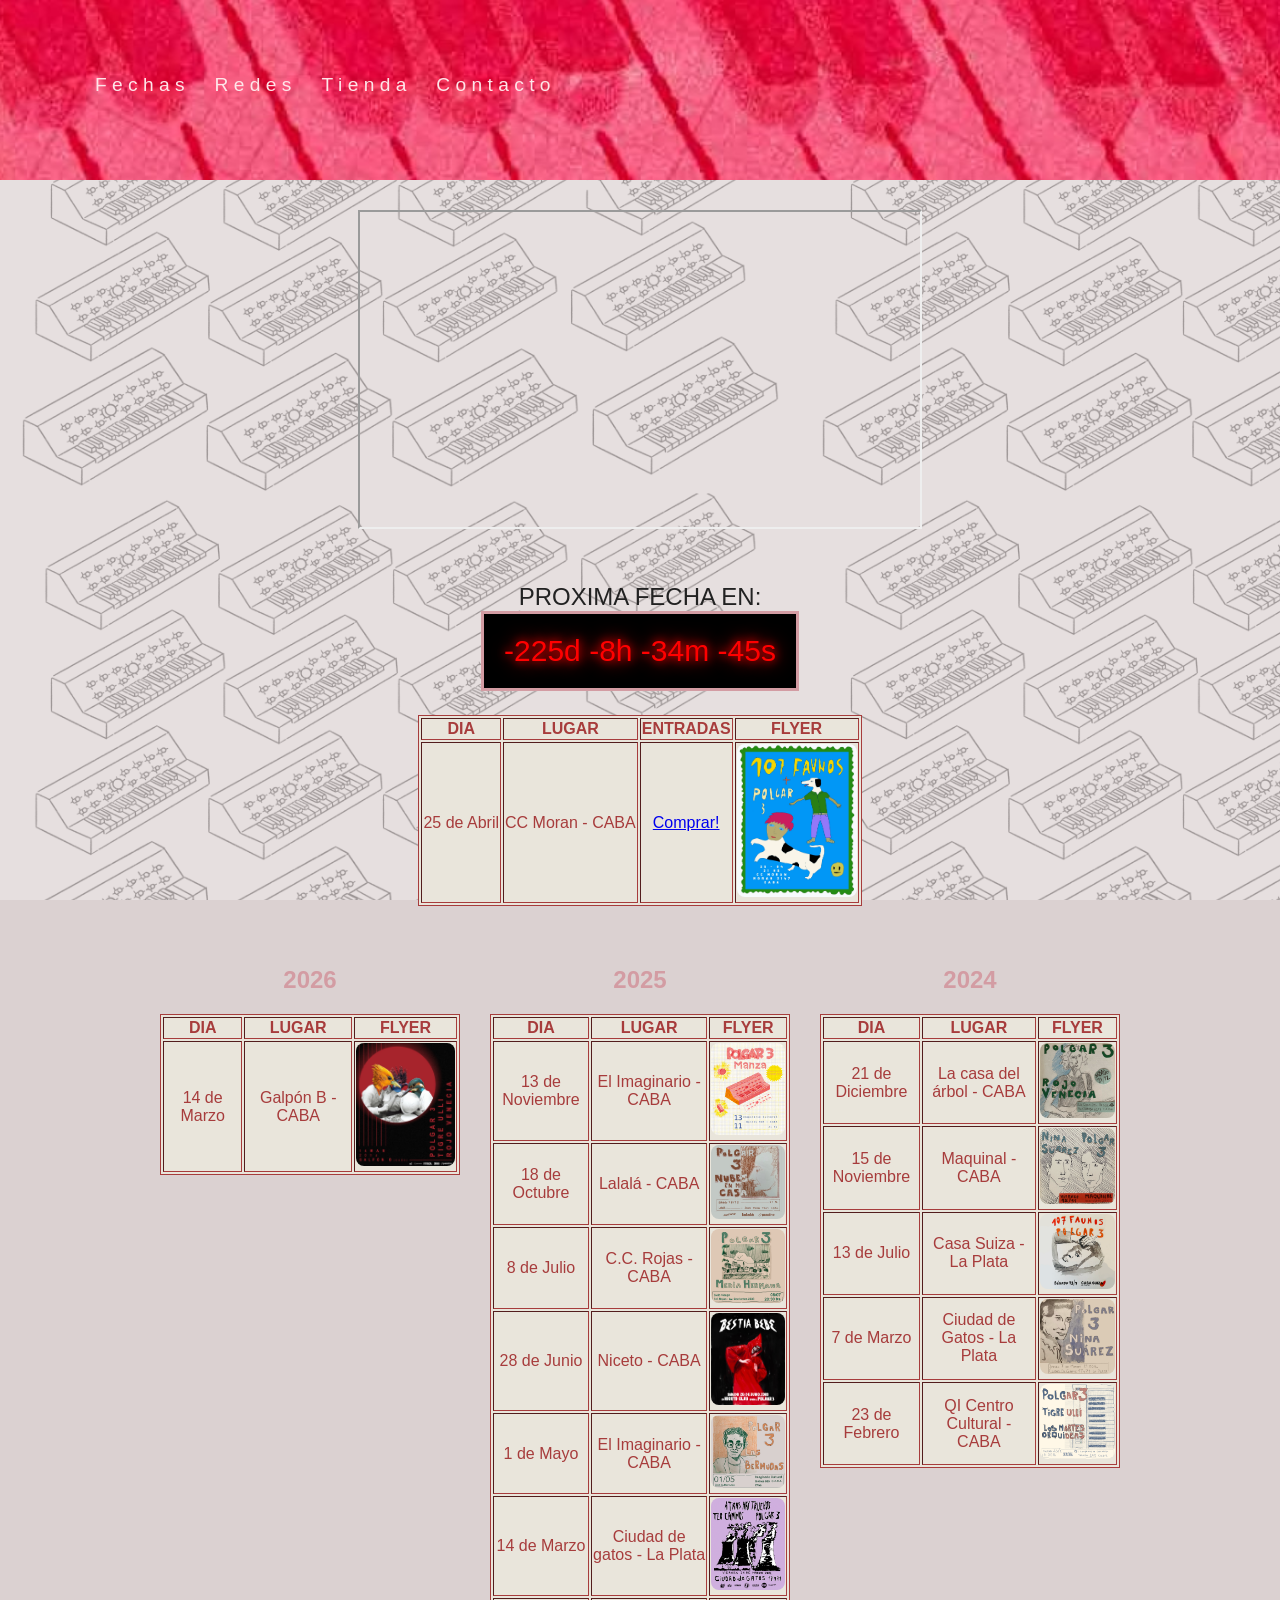
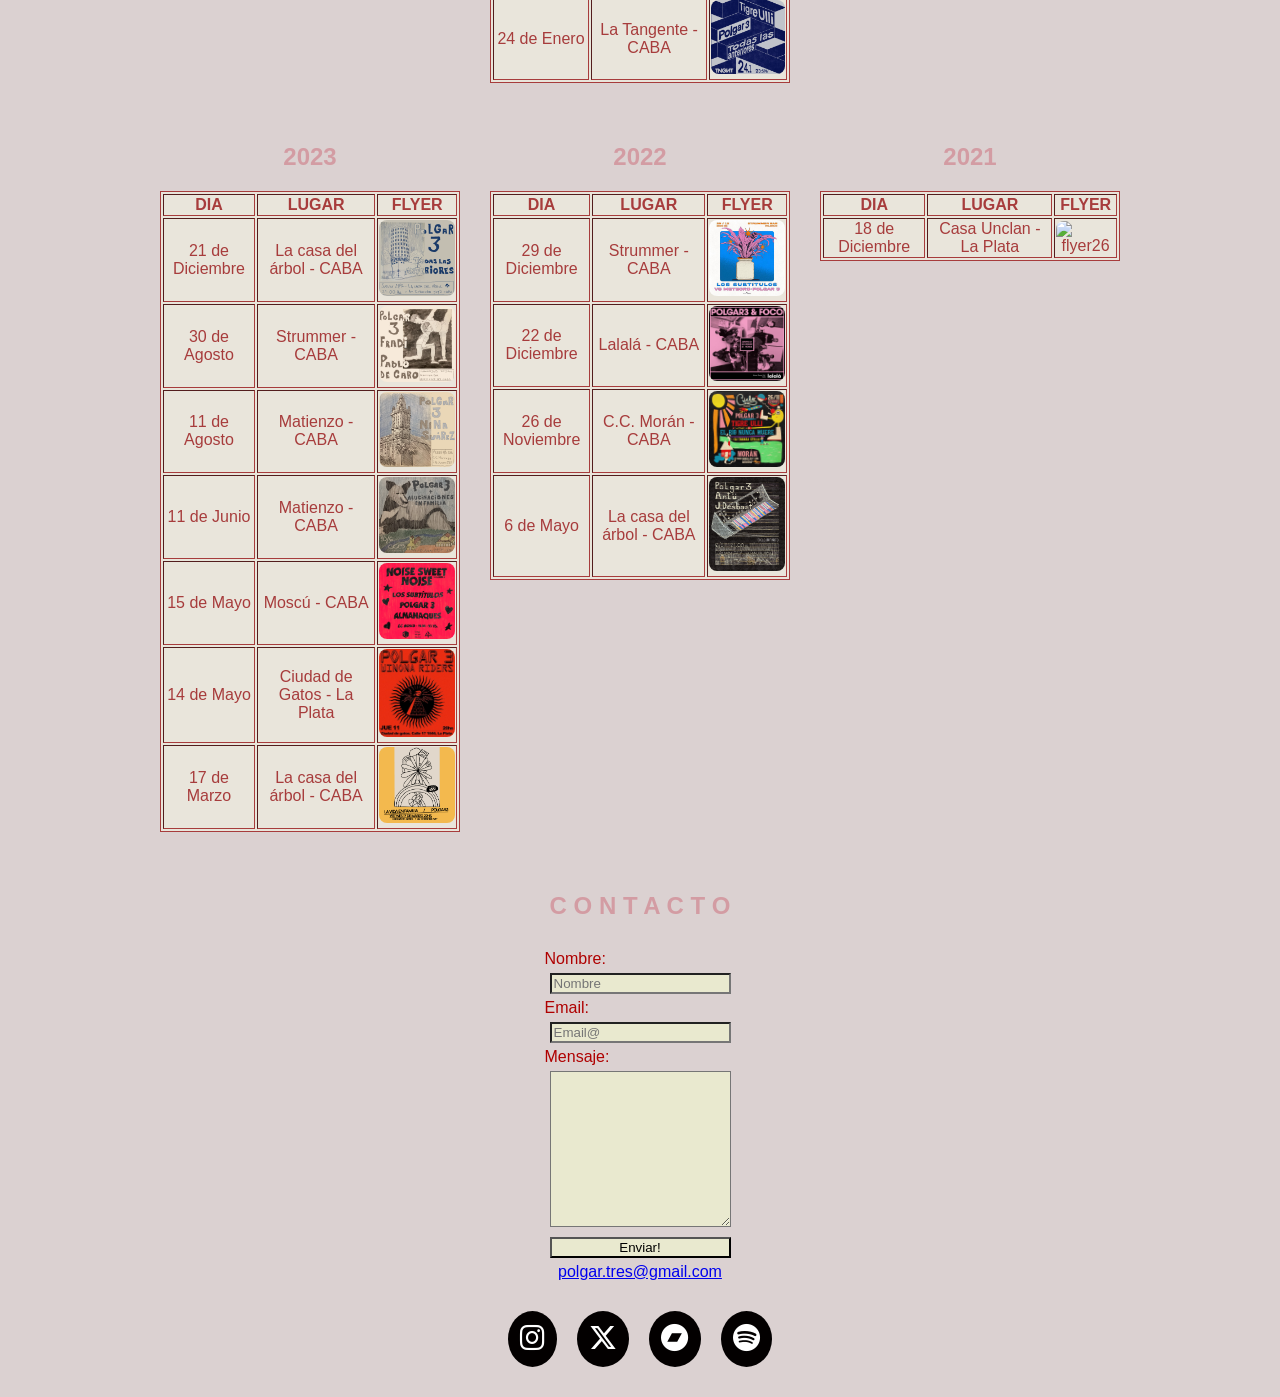
==== commit 64782c9f: "ajustes 24/4" ====
--- a/index2.html
+++ b/index2.html
@@ -302,10 +302,6 @@
             <i class="fa-brands fa-x-twitter"></i>
         </a>
 
-        <a target="_blank" href="index3.html">
-            <i class="fa-solid fa-envelope"></i>
-        </a>
-
         <a href="https://polgar3.bandcamp.com/" target="_blank">
             <i class="fa-brands fa-bandcamp"></i>
         </a>
--- a/estilo2.css
+++ b/estilo2.css
@@ -2,6 +2,7 @@
     background-color: rgb(219, 209, 209);
     margin: 0;    
     background-attachment: fixed;
+    
 }
 body::before {
   content: "";
@@ -34,6 +35,7 @@
   justify-content:last baseline;
   font-family: 'Franklin Gothic Medium', 'Arial Narrow', Arial, sans-serif;
   font-size: larger ;
+  
 }
 
 .navbar ul {
@@ -43,7 +45,7 @@
 }
 
 .navbar a {
-  color: white;
+  color: #fde6e9;
   text-decoration: none;
 }
 
@@ -53,7 +55,7 @@
   justify-content: center;
   align-items: center;
   height: 100%;
-  color: white;
+  color: #d39ca3;
 }
 
 .redes {
@@ -185,7 +187,7 @@
 .flyer24:hover,
 .flyer25:hover,
 .flyer26:hover {
-    transform: scale(4);
+    transform: scale(3);
 }
 
 #contador {
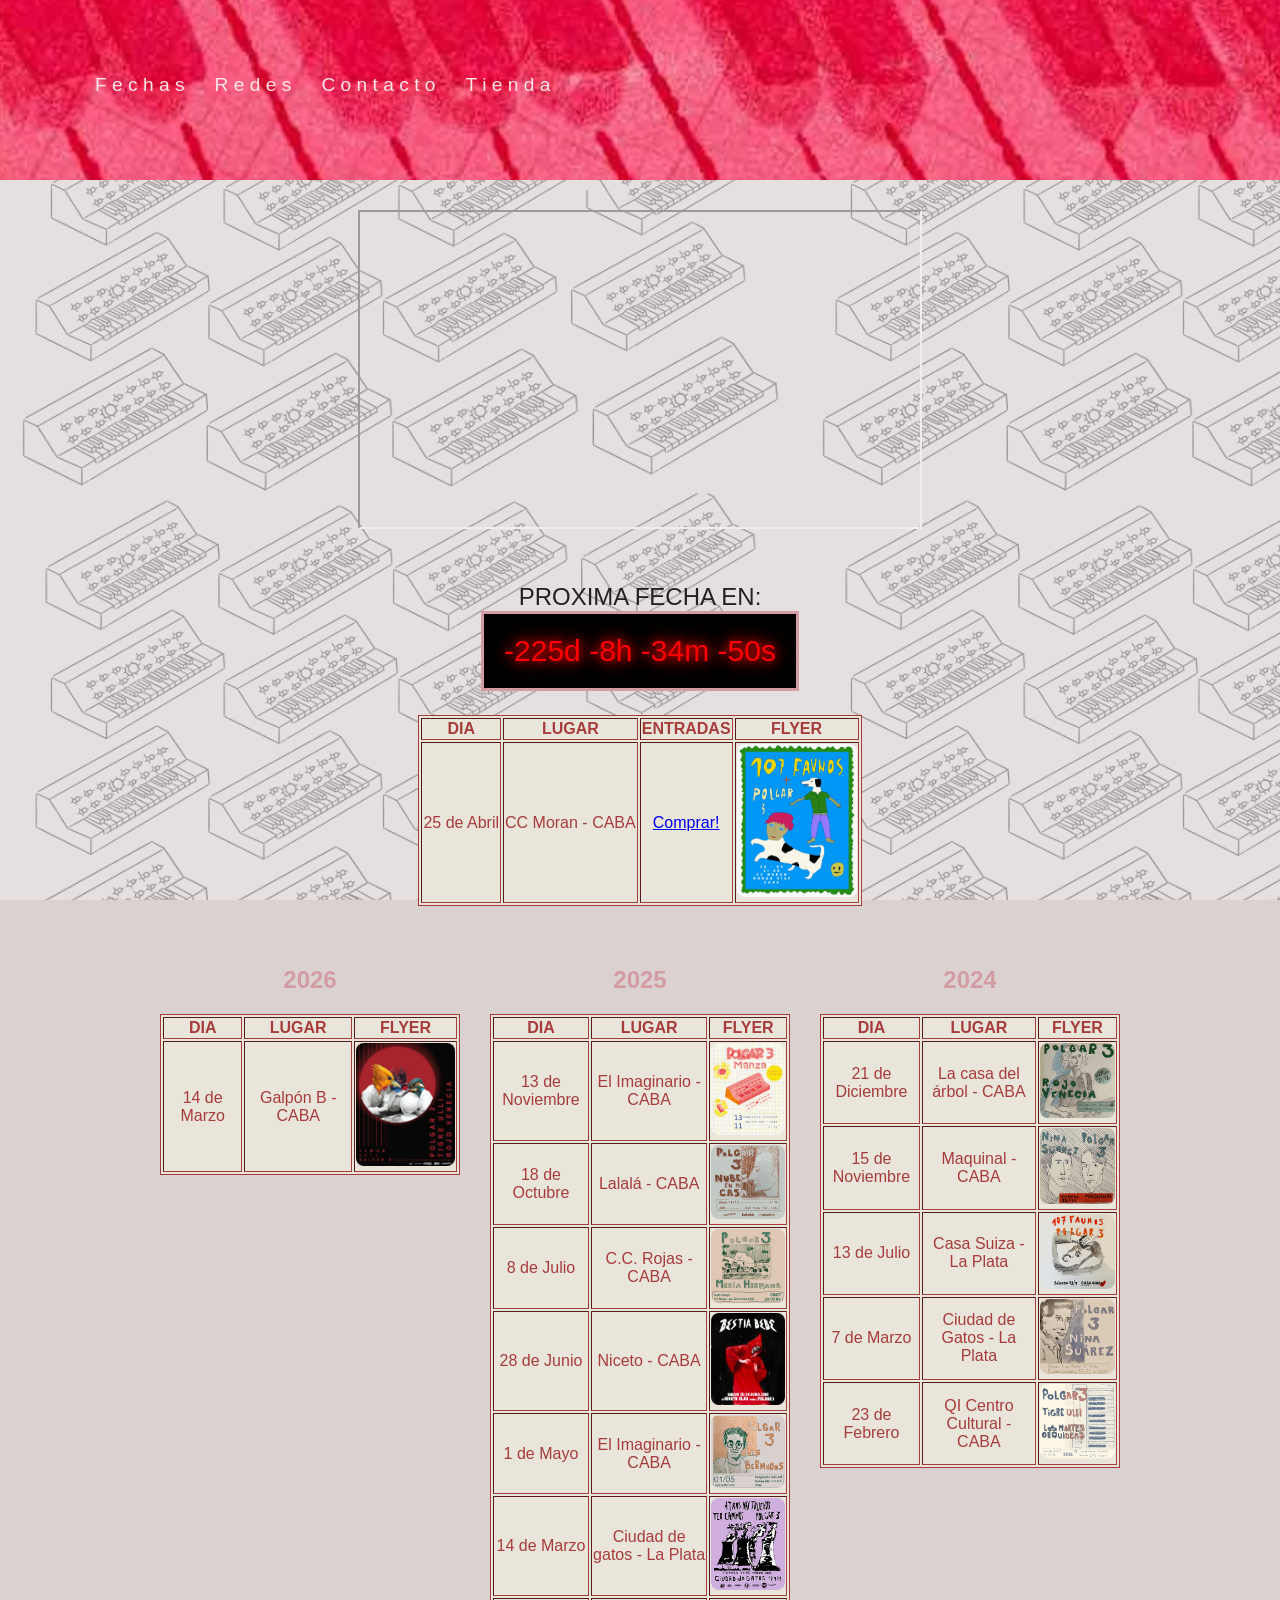
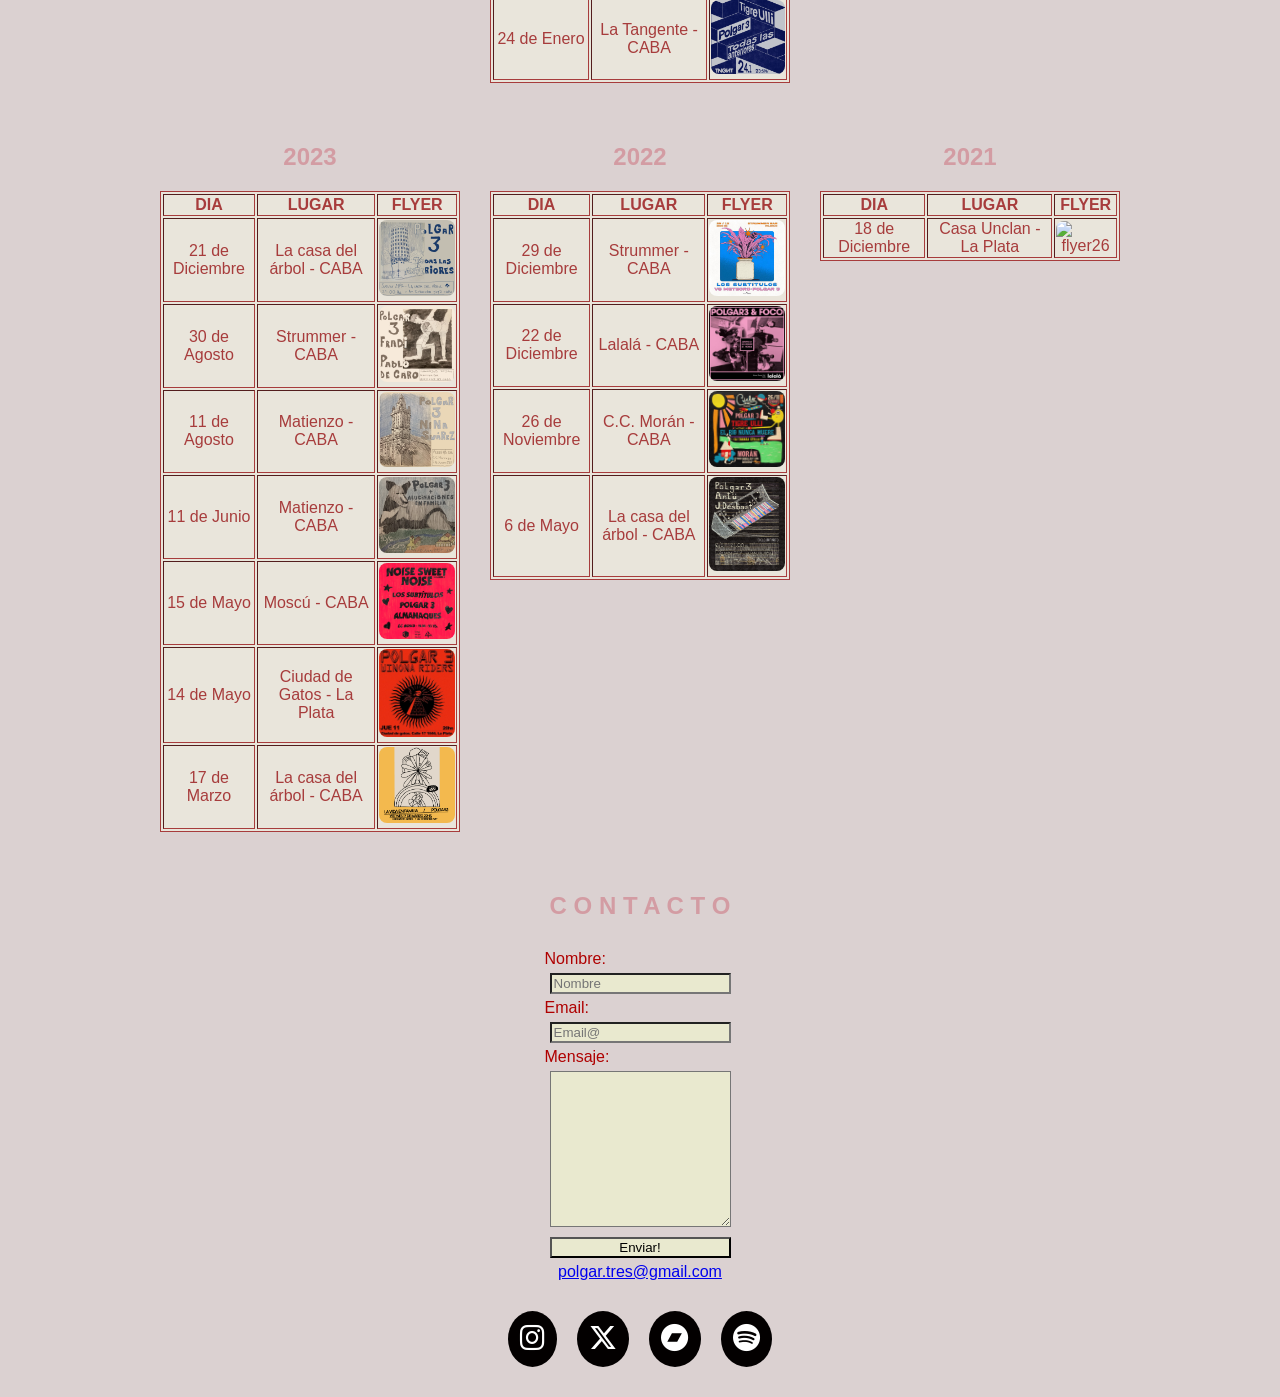
==== commit ed32dfdd: "cambios tienda" ====
--- a/index2.html
+++ b/index2.html
@@ -16,8 +16,9 @@
     <ul>
       <li><a href="#fechas">F e c h a s</a></li>
       <li><a href="#redes">R e d e s</a></li>
+      
+      <li><a href="#formulario">C o n t a c t o</a></li>
       <li><a href="merch.html">T i e n d a</a></li>
-      <li><a href="#formulario">C o n t a c t o</a></li>
     </ul>
   </nav>
 
@@ -271,7 +272,7 @@
         </div>
         
 <div class="form">
-    <h2>C O N T A C T O</h2>
+    <h2 id="contacto">C O N T A C T O</h2>
     <form id="formulario" target="_blank">
         
         <label for="form-nombre">Nombre:</label>
